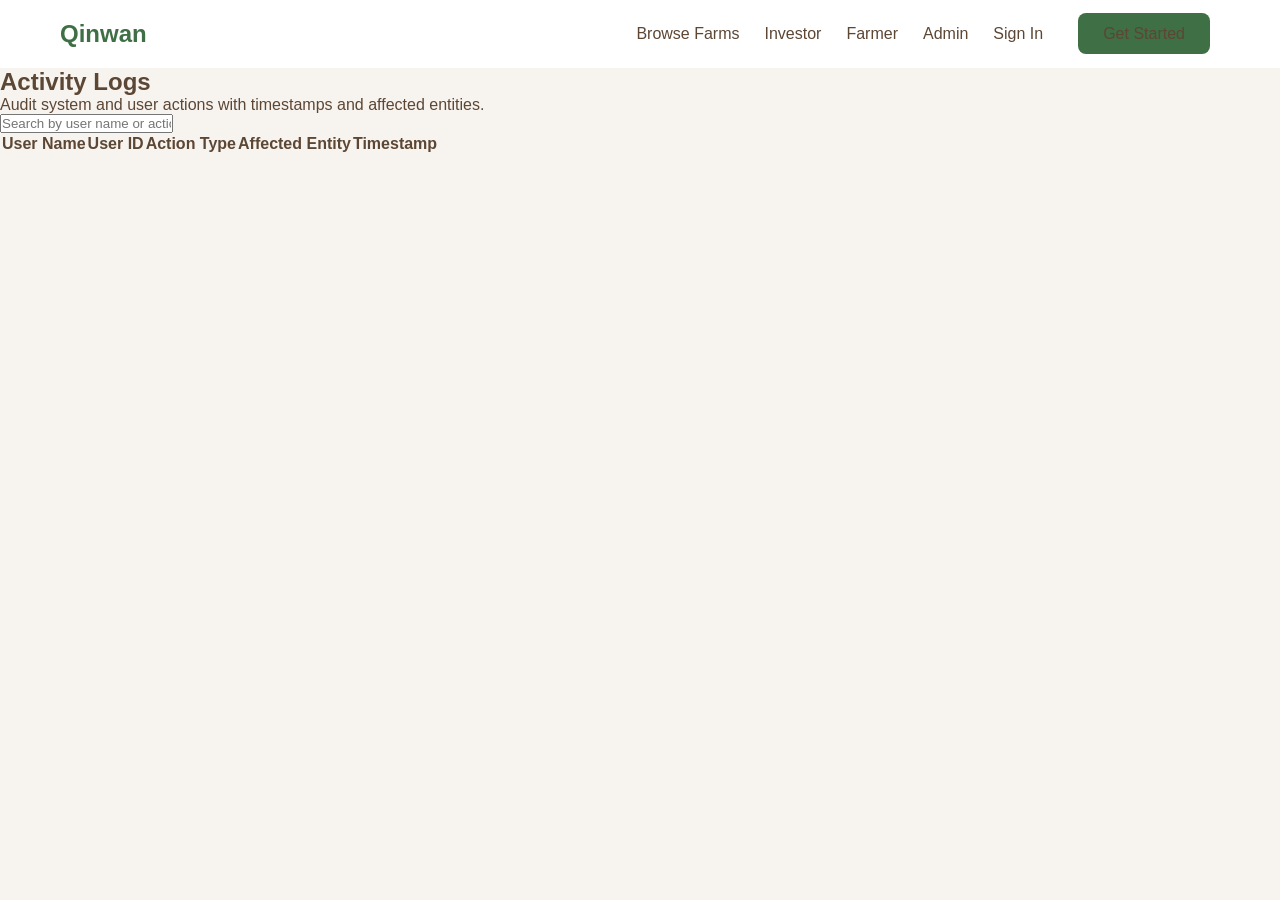
==== activity-logs.html @ 101ba148 "Add admin management pages for activity logs, complaints, content moderation, farms, transactions, a" ====
<!DOCTYPE html>
<html lang="en">
<head>
    <meta charset="UTF-8">
    <meta name="viewport" content="width=device-width, initial-scale=1.0">
    <title>Activity Logs - Qinwan</title>
    <link rel="stylesheet" href="style.css">
</head>
<body>

<header>
    <nav class="navbar">
        <h1 class="logo">Qinwan</h1>
        <ul class="nav-links">
            <li><a href="index.html">Browse Farms</a></li>
            <li><a href="investor.html">Investor</a></li>
            <li><a href="farmer.html">Farmer</a></li>
            <li><a href="admin.html" class="active-admin-link">Admin</a></li>
            <li><a href="login.html">Sign In</a></li>
            <li><a href="register.html" class="btn">Get Started</a></li>
        </ul>
    </nav>
</header>

<main class="admin-page">
    <section class="admin-heading">
        <h2>Activity Logs</h2>
        <p>Audit system and user actions with timestamps and affected entities.</p>
    </section>

    <section class="admin-toolbar">
        <input type="text" id="logSearchInput" placeholder="Search by user name or action type">
    </section>

    <section class="admin-table-wrapper">
        <table class="admin-table">
            <thead>
                <tr>
                    <th>User Name</th>
                    <th>User ID</th>
                    <th>Action Type</th>
                    <th>Affected Entity</th>
                    <th>Timestamp</th>
                </tr>
            </thead>
            <tbody id="activityLogsTableBody"></tbody>
        </table>
    </section>
</main>

<script src="script.js"></script>
</body>
</html>
---- style.css ----
.auth-container {
    min-height: 100vh;
    display: flex;
    justify-content: center;
    align-items: center;
}

.auth-box {
    width: 100%;
    max-width: 700px;
    padding: 40px;
}

.auth-box h1 {
    font-family: 'Playfair Display', Georgia, serif;
    font-size: 56px;
    text-align: center;
    color: #6E5242;
    margin-bottom: 12px;
}

.auth-box p {
    text-align: center;
    color: #8A6F5A;
    font-size: 18px;
    margin-bottom: 30px;
}

.auth-box label {
    display: block;
    margin: 18px 0 10px;
    font-weight: 600;
    color: #6E5242;
}

.auth-box input {
    width: 100%;
    padding: 18px;
    border: 1px solid #d9c8b0;
    border-radius: 10px;
    font-size: 18px;
}

.auth-btn {
    width: 100%;
    margin-top: 24px;
    padding: 18px;
    background: #4f7f49;
    color: white;
    border: none;
    border-radius: 10px;
    font-size: 18px;
}

.role-buttons {
    display: grid;
    grid-template-columns: repeat(3, 1fr);
    gap: 16px;
}

.role-btn {
    padding: 16px;
    border-radius: 10px;
    border: 1px solid #d9c8b0;
    background: white;
}

.role-btn.active {
    background: #4f7f49;
    color: white;
}

.auth-link {
    text-align: center;
    margin-top: 24px;
}

.auth-link a {
    color: #4f7f49;
    text-decoration: none;
}

@import url('https://fonts.googleapis.com/css2?family=Playfair+Display:wght@600;700&family=Poppins:wght@400;500;600&display=swap');
* {
    margin: 0;
    padding: 0;
    box-sizing: border-box;
    font-family: 'Poppins', 'Segoe UI', Tahoma, sans-serif;
}

body {
    background-color: #f7f4ef;
    color: #5c4634;
}

.navbar {
    display: flex;
    justify-content: space-between;
    align-items: center;
    padding: 20px 60px;
    background: white;
}

.logo {
    color: #3f6f45;
}

.nav-links {
    display: flex;
    list-style: none;
    gap: 25px;
}

.nav-links a {
    text-decoration: none;
    color: #5c4634;
}

.hero {
    height: 100vh;
    background: linear-gradient(rgba(60,45,30,0.35), rgba(60,45,30,0.35)), url('farm.jpg') center/cover no-repeat;
    display: flex;
    justify-content: center;
    align-items: center;
    position: relative;
}

.overlay {
    display: none;
}

.hero-content {
    position: relative;
    text-align: center;
    color: white;
    z-index: 2;
}

.hero-content h2 {
    font-family: 'Playfair Display', Georgia, serif;
    font-size: 60px;
    margin-bottom: 20px;
}

.hero-content p {
    font-size: 22px;
    margin-bottom: 30px;
}

.btn, .btn-outline {
    padding: 12px 25px;
    border-radius: 8px;
    text-decoration: none;
    margin: 10px;
}

.btn {
    background: #3f6f45;
    color: white;
}

.btn-outline {
    border: 1px solid white;
    color: white;
}

.about, .features, .steps {
    padding: 120px 80px;
    text-align: center;
}

.about h2, .features h2, .steps h2 {
    font-family: 'Playfair Display', Georgia, serif;
    font-size: 64px;
    margin-bottom: 30px;
    color: #6E5242;
}

.about p {
    max-width: 900px;
    margin: 0 auto;
    font-size: 24px;
    line-height: 1.8;
}

.cards, .step-grid {
    display: flex;
    justify-content: space-between;
    gap: 40px;
    margin-top: 50px;
}

.step-card {
    flex: 1;
    text-align: center;
}

.step-number {
    display: block;
    font-family: 'Playfair Display', Georgia, serif;
    font-size: 64px;
    color: #C8D0C1;
    margin-bottom: 18px;
}

.step-card h3 {
    font-family: 'Playfair Display', Georgia, serif;
    font-size: 24px;
    color: #6E5242;
    margin-bottom: 16px;
}

.step-card p {
    font-size: 18px;
    line-height: 1.6;
    color: #8A6F5A;
    max-width: 320px;
    margin: 0 auto;
}

.card {
    text-align: left;
}

.card h3 {
    font-family: 'Playfair Display', Georgia, serif;
    font-size: 28px;
    color: #6E5242;
    margin-bottom: 24px;
}

.card p {
    font-size: 18px;
    line-height: 1.8;
    color: #8A6F5A;
}

.card {
    padding: 40px;
    background: #fff;
    border: 1px solid #e2d9cf;
    border-radius: 16px;
    width: 360px;
    min-height: 180px;
    box-shadow: 0 4px 12px rgba(0,0,0,0.04);
    font-size: 28px;
}

footer {
    background: #eee8df;
    padding: 60px 50px 30px;
    border-top: 1px solid #ddd2c4;
}

.footer-container {
    display: grid;
    grid-template-columns: repeat(4, 1fr);
    gap: 60px;
    padding-bottom: 30px;
    border-bottom: 1px solid #ddd2c4;
}

.footer-column h4, .footer-logo {
    font-family: 'Playfair Display', Georgia, serif;
    color: #6E5242;
    margin-bottom: 18px;
}

.footer-logo {
    color: #3f6f45;
    font-size: 24px;
}

.footer-column p {
    color: #8A6F5A;
    font-size: 16px;
    line-height: 1.8;
    margin-bottom: 8px;
}

.footer-bottom {
    text-align: center;
    padding-top: 25px;
    color: #8A6F5A;
    font-size: 16px;
}
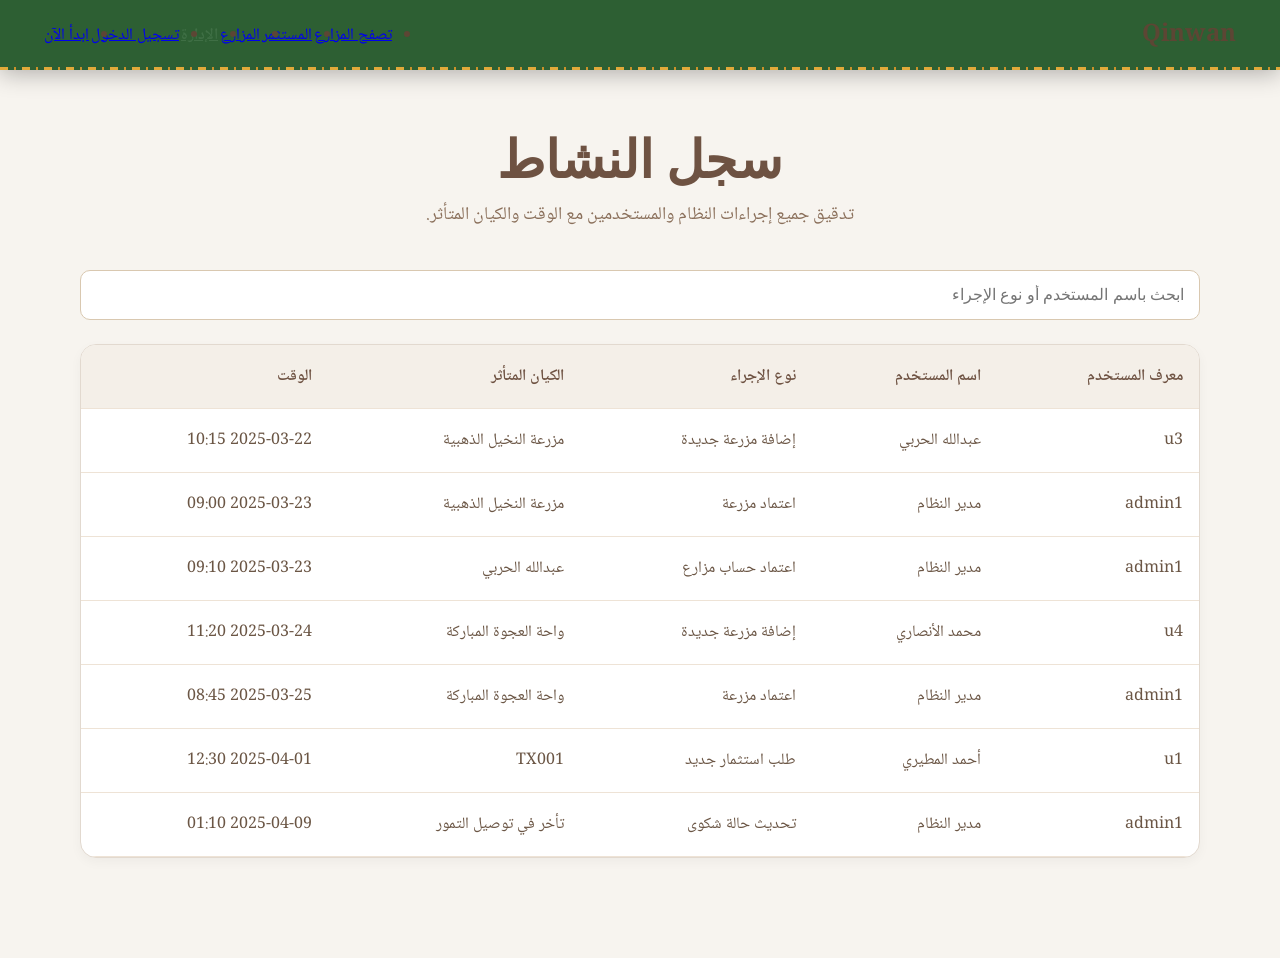
==== commit fe593773: "Add Arabic admin management features including user, farm, transaction, complaint, and log handling " ====
--- a/activity-logs.html
+++ b/activity-logs.html
@@ -1,10 +1,11 @@
 <!DOCTYPE html>
-<html lang="en">
+<html lang="ar">
 <head>
     <meta charset="UTF-8">
     <meta name="viewport" content="width=device-width, initial-scale=1.0">
-    <title>Activity Logs - Qinwan</title>
+    <title>سجل النشاط - قنوان</title>
     <link rel="stylesheet" href="style.css">
+    <link rel="stylesheet" href="style2.css">
 </head>
 <body>
 
@@ -12,35 +13,35 @@
     <nav class="navbar">
         <h1 class="logo">Qinwan</h1>
         <ul class="nav-links">
-            <li><a href="index.html">Browse Farms</a></li>
-            <li><a href="investor.html">Investor</a></li>
-            <li><a href="farmer.html">Farmer</a></li>
-            <li><a href="admin.html" class="active-admin-link">Admin</a></li>
-            <li><a href="login.html">Sign In</a></li>
-            <li><a href="register.html" class="btn">Get Started</a></li>
+            <li><a href="index.html">تصفح المزارع</a></li>
+            <li><a href="investor.html">المستثمر</a></li>
+            <li><a href="farmer.html">المزارع</a></li>
+            <li><a href="admin.html" class="active-admin-link">الإدارة</a></li>
+            <li><a href="login.html">تسجيل الدخول</a></li>
+            <li><a href="register.html" class="btn">ابدأ الآن</a></li>
         </ul>
     </nav>
 </header>
 
-<main class="admin-page">
+<main class="admin-page admin-rtl">
     <section class="admin-heading">
-        <h2>Activity Logs</h2>
-        <p>Audit system and user actions with timestamps and affected entities.</p>
+        <h2>سجل النشاط</h2>
+        <p>تدقيق جميع إجراءات النظام والمستخدمين مع الوقت والكيان المتأثر.</p>
     </section>
 
     <section class="admin-toolbar">
-        <input type="text" id="logSearchInput" placeholder="Search by user name or action type">
+        <input type="text" id="logSearchInput" placeholder="ابحث باسم المستخدم أو نوع الإجراء">
     </section>
 
     <section class="admin-table-wrapper">
         <table class="admin-table">
             <thead>
                 <tr>
-                    <th>User Name</th>
-                    <th>User ID</th>
-                    <th>Action Type</th>
-                    <th>Affected Entity</th>
-                    <th>Timestamp</th>
+                    <th>معرف المستخدم</th>
+                    <th>اسم المستخدم</th>
+                    <th>نوع الإجراء</th>
+                    <th>الكيان المتأثر</th>
+                    <th>الوقت</th>
                 </tr>
             </thead>
             <tbody id="activityLogsTableBody"></tbody>
@@ -48,6 +49,6 @@
     </section>
 </main>
 
-<script src="script.js"></script>
+<script src="script2.js"></script>
 </body>
 </html>
--- a/style.css
+++ b/style.css
@@ -1,286 +1,588 @@
+/* ====================================================
+   قِنوان — ملف الأنماط الموحد
+   يشمل: الهيدر · الصفحات · الفورم · الطلبات · التنبيه
+          صفحة تسجيل الدخول · صفحة إنشاء الحساب
+   ==================================================== */
+
+@import url('https://fonts.googleapis.com/css2?family=Noto+Naskh+Arabic:wght@400;500;600;700&family=Amiri:wght@400;700&display=swap');
+
+/* ====================================================
+   متغيرات الألوان — الهوية البصرية لقِنوان
+   ==================================================== */
+:root {
+  --green-dark:    #2d5f33;
+  --green-mid:     #3d7042;
+  --brown-dark:    #6E5242;
+  --brown-mid:     #8A6F5A;
+  --brown-light:   #5c4634;
+  --bg-main:       #f7f4ef;
+  --bg-white:      #ffffff;
+  --bg-section:    #eee8df;
+  --border:        #d9c8b0;
+  --border-light:  #e2d9cf;
+  --gold:          #C8922A;
+  --gold-mid:      #E0A93A;
+  --gold-light:    #F2D998;
+  --red:           #8B2A2A;
+  --red-light:     #F5E0E0;
+  --text-main:     #5c4634;
+  --text-muted:    #8A6F5A;
+  --text-faint:    #b0a090;
+}
+
+/* ====================================================
+   إعدادات عامة
+   ==================================================== */
+* { margin: 0; padding: 0; box-sizing: border-box; }
+
+body {
+  font-family: 'Noto Naskh Arabic', serif;
+  background: var(--bg-main);
+  color: var(--text-main);
+  min-height: 100vh;
+  direction: rtl;
+}
+
+/* ====================================================
+   نظام الصفحات — farmer.html
+   ==================================================== */
+.page { display: none; min-height: 100vh; flex-direction: column; }
+.page.active { display: flex; }
+
+/* ====================================================
+   شريط التنقل — مشترك بين جميع الصفحات
+   ==================================================== */
+nav {
+  background: var(--green-dark);
+  padding: 0 44px;
+  height: 70px;
+  display: flex;
+  align-items: center;
+  justify-content: space-between;
+  position: sticky;
+  top: 0;
+  z-index: 100;
+  box-shadow: 0 3px 24px rgba(0,0,0,0.3);
+}
+
+/* الخط الزخرفي الذهبي أسفل الهيدر */
+nav::after {
+  content: '';
+  position: absolute;
+  bottom: 0; left: 0; right: 0;
+  height: 3px;
+  background: repeating-linear-gradient(
+    90deg,
+    var(--gold-mid) 0px, var(--gold-mid) 8px,
+    transparent 8px, transparent 14px,
+    var(--gold) 14px, var(--gold) 16px,
+    transparent 16px, transparent 22px
+  );
+}
+
+/* اللوقو — صورة فقط، الاسم موجود في الصورة */
+.nav-logo { display: flex; align-items: center; gap: 10px; cursor: pointer; }
+
+.logo-img {
+  height: 52px;
+  width: auto;
+  object-fit: contain;
+  filter: drop-shadow(0 1px 6px rgba(0,0,0,0.4));
+}
+
+.logo-fallback {
+  height: 52px; width: 52px;
+  background: var(--gold);
+  border-radius: 50%;
+  display: flex; align-items: center; justify-content: center;
+  font-family: 'Amiri', serif;
+  font-size: 22px;
+  color: var(--green-dark);
+  font-weight: 700;
+}
+
+/* الاسم مخفي — الاسم موجود داخل صورة اللوقو */
+.logo-name { display: none; }
+.logo-sub  { color: var(--gold-light); font-size: 10px; display: block; opacity: 0.75; }
+
+/* روابط الهيدر */
+.nav-links { display: flex; align-items: center; gap: 2px; }
+
+.nav-link {
+  color: rgba(255,255,255,0.65);
+  font-size: 14px;
+  font-weight: 500;
+  padding: 8px 16px;
+  border-radius: 7px;
+  cursor: pointer;
+  border: none;
+  background: transparent;
+  font-family: 'Noto Naskh Arabic', serif;
+  transition: all 0.2s;
+}
+
+.nav-link:hover { background: rgba(255,255,255,0.09); color: #fff; }
+
+.nav-link.active {
+  background: rgba(200,146,42,0.22);
+  color: var(--gold-light);
+  font-weight: 700;
+  border: 1px solid rgba(200,146,42,0.35);
+}
+
+.nav-back {
+  color: rgba(255,255,255,0.55);
+  font-size: 13px;
+  cursor: pointer;
+  background: none;
+  border: 1px solid rgba(255,255,255,0.18);
+  border-radius: 6px;
+  padding: 6px 14px;
+  font-family: 'Noto Naskh Arabic', serif;
+  transition: all 0.2s;
+}
+
+.nav-back:hover { color: var(--gold-light); border-color: rgba(200,146,42,0.45); }
+
+/* ====================================================
+   محتوى الصفحة — farmer.html
+   ==================================================== */
+.page-content {
+  flex: 1;
+  padding: 48px 56px;
+  max-width: 1200px;
+  margin: 0 auto;
+  width: 100%;
+}
+
+/* ====================================================
+   عنوان الصفحة مع الزخرفة — farmer.html
+   ==================================================== */
+.page-title-wrap { margin-bottom: 40px; display: flex; flex-direction: column; align-items: flex-end; }
+.page-title { font-family: 'Amiri', serif; font-size: 31px; font-weight: 700; color: var(--brown-dark); }
+.title-ornament { display: flex; align-items: center; gap: 4px; margin-top: 10px; }
+.orn-line { height: 1.5px; background: linear-gradient(90deg, #8A6F5A, #d9c8b0); border-radius: 2px; }
+.orn-diamond { width: 8px; height: 8px; background: var(--gold); transform: rotate(45deg); border-radius: 1px; flex-shrink: 0; }
+.orn-dot { width: 4px; height: 4px; background: var(--green-mid); border-radius: 50%; flex-shrink: 0; }
+
+/* ====================================================
+   بطاقات الإحصائيات — farmer.html (لوحة التحكم)
+   ==================================================== */
+.stats-grid { display: grid; grid-template-columns: repeat(5, 1fr); gap: 16px; margin-bottom: 44px; }
+
+.stat-card {
+  background: var(--bg-white);
+  border-radius: 8px;
+  padding: 24px 20px 20px;
+  border: 1px solid var(--border-light);
+  text-align: right;
+  position: relative;
+  overflow: hidden;
+  transition: transform 0.22s, box-shadow 0.22s;
+  animation: fadeUp 0.4s ease both;
+  box-shadow: 0 2px 8px rgba(0,0,0,0.05);
+}
+
+.stat-card:hover { transform: translateY(-4px); box-shadow: 0 12px 32px rgba(45,95,51,0.14); }
+
+.stat-card::before {
+  content: '';
+  position: absolute;
+  top: 0; left: 0; right: 0;
+  height: 4px;
+  background: repeating-linear-gradient(
+    90deg,
+    var(--gold) 0px, var(--gold) 8px,
+    var(--green-mid) 8px, var(--green-mid) 16px
+  );
+}
+
+.stat-label { font-size: 12px; color: var(--text-muted); margin-bottom: 10px; font-weight: 500; }
+.stat-value { font-family: 'Amiri', serif; font-size: 22px; font-weight: 700; color: var(--brown-dark); }
+
+/* ====================================================
+   عنوان القسم — farmer.html
+   ==================================================== */
+.section-title {
+  font-family: 'Amiri', serif;
+  font-size: 19px;
+  font-weight: 700;
+  color: var(--text-main);
+  text-align: right;
+  margin-bottom: 16px;
+  padding-right: 12px;
+  border-right: 3px solid var(--gold);
+}
+
+/* ====================================================
+   بطاقة المزرعة — farmer.html (لوحة التحكم)
+   ==================================================== */
+.farm-card {
+  background: var(--bg-white);
+  border-radius: 8px;
+  border: 1px solid var(--border-light);
+  padding: 24px 32px;
+  display: flex;
+  align-items: center;
+  justify-content: space-between;
+  transition: box-shadow 0.22s;
+  animation: fadeUp 0.5s ease both;
+  position: relative;
+  overflow: hidden;
+  box-shadow: 0 2px 10px rgba(0,0,0,0.05);
+}
+
+.farm-card::before {
+  content: '';
+  position: absolute;
+  right: 0; top: 0; bottom: 0;
+  width: 5px;
+  background: linear-gradient(180deg,
+    var(--gold) 0%, var(--gold) 33%,
+    var(--green-mid) 33%, var(--green-mid) 66%,
+    #B85A2A 66%, #B85A2A 100%
+  );
+}
+
+.farm-card:hover { box-shadow: 0 8px 28px rgba(45,95,51,0.13); }
+
+.farm-info { text-align: right; }
+.farm-name { font-family: 'Amiri', serif; font-size: 18px; font-weight: 700; color: var(--text-main); margin-bottom: 5px; }
+.farm-meta { font-size: 13px; color: var(--text-muted); display: flex; align-items: center; gap: 6px; justify-content: flex-end; }
+.farm-meta::before { content: '◆'; font-size: 5px; color: var(--gold); }
+.farm-stats { display: flex; gap: 40px; }
+.farm-stat { text-align: center; }
+.farm-stat-label { font-size: 11px; color: var(--text-faint); margin-bottom: 4px; }
+.farm-stat-value { font-family: 'Amiri', serif; font-size: 15px; font-weight: 700; color: var(--green-dark); }
+
+.palm-icon {
+  width: 52px; height: 52px;
+  background: linear-gradient(135deg, #eaf2eb, #fdf5e0);
+  border-radius: 8px;
+  display: flex; align-items: center; justify-content: center;
+  margin-right: 20px;
+  border: 1px solid var(--border-light);
+}
+
+/* ====================================================
+   بطاقة النموذج — farmer.html (نشر تحديث / إضافة مزرعة)
+   ==================================================== */
+.form-card {
+  background: var(--bg-white);
+  border-radius: 8px;
+  border: 1px solid var(--border-light);
+  padding: 40px 46px;
+  max-width: 620px;
+  margin: 0 auto;
+  animation: fadeUp 0.4s ease both;
+  position: relative;
+  overflow: hidden;
+  box-shadow: 0 4px 20px rgba(0,0,0,0.07);
+}
+
+.form-card::before {
+  content: '';
+  position: absolute;
+  top: 0; left: 0; right: 0;
+  height: 5px;
+  background: repeating-linear-gradient(
+    90deg,
+    var(--green-dark) 0px, var(--green-dark) 6px,
+    var(--gold) 6px, var(--gold) 12px,
+    #B85A2A 12px, #B85A2A 16px,
+    var(--gold) 16px, var(--gold) 20px
+  );
+}
+
+.form-group { margin-bottom: 24px; }
+.form-label { display: block; font-size: 13px; font-weight: 600; color: var(--brown-dark); margin-bottom: 9px; text-align: right; }
+
+.form-select,
+.form-input,
+.form-textarea {
+  width: 100%;
+  background: var(--bg-main);
+  border: 1.5px solid var(--border);
+  border-radius: 8px;
+  padding: 13px 16px;
+  font-family: 'Noto Naskh Arabic', serif;
+  font-size: 14px;
+  color: var(--text-main);
+  text-align: right;
+  direction: rtl;
+  outline: none;
+  transition: border-color 0.2s, box-shadow 0.2s;
+}
+
+.form-select:focus,
+.form-input:focus,
+.form-textarea:focus {
+  border-color: var(--green-mid);
+  box-shadow: 0 0 0 3px rgba(61,112,66,0.13);
+  background: var(--bg-white);
+}
+
+.form-textarea { resize: vertical; min-height: 136px; }
+
+.upload-zone {
+  border: 2px dashed var(--border);
+  border-radius: 8px;
+  padding: 38px 24px;
+  text-align: center;
+  cursor: pointer;
+  background: var(--bg-main);
+  transition: border-color 0.2s, background 0.2s;
+}
+
+.upload-zone:hover { border-color: var(--green-mid); background: #edf3ee; }
+.upload-text { font-size: 13px; color: var(--text-muted); margin-top: 9px; }
+.upload-hint { font-size: 11px; color: var(--text-faint); margin-top: 4px; }
+
+/* ====================================================
+   الأزرار — مشتركة بين جميع الصفحات
+   ==================================================== */
+.btn-primary {
+  width: 100%;
+  background: var(--green-mid);
+  color: #fff;
+  border: none;
+  border-radius: 8px;
+  padding: 16px;
+  font-family: 'Noto Naskh Arabic', serif;
+  font-size: 15px;
+  font-weight: 700;
+  cursor: pointer;
+  display: flex;
+  align-items: center;
+  justify-content: center;
+  gap: 10px;
+  transition: all 0.2s;
+  margin-top: 6px;
+  box-shadow: 0 4px 16px rgba(45,95,51,0.28);
+}
+
+.btn-primary:hover { background: var(--green-dark); transform: translateY(-2px); box-shadow: 0 8px 24px rgba(45,95,51,0.32); }
+.btn-primary:active { transform: translateY(0); }
+.form-row { display: grid; grid-template-columns: 1fr 1fr; gap: 16px; }
+
+/* ====================================================
+   شريط الفلترة — farmer.html (طلبات الاستثمار)
+   ==================================================== */
+.filter-bar { display: flex; justify-content: flex-end; gap: 8px; margin-bottom: 28px; }
+
+.filter-btn {
+  padding: 8px 22px;
+  border-radius: 8px;
+  font-family: 'Noto Naskh Arabic', serif;
+  font-size: 13px;
+  font-weight: 600;
+  cursor: pointer;
+  border: 1.5px solid var(--border);
+  background: var(--bg-white);
+  color: var(--text-main);
+  transition: all 0.2s;
+}
+
+.filter-btn:hover { border-color: var(--green-mid); color: var(--green-dark); background: #edf3ee; }
+.filter-btn.active { background: var(--green-mid); color: #fff; border-color: var(--green-mid); box-shadow: 0 3px 10px rgba(45,95,51,0.22); }
+
+/* ====================================================
+   بطاقات الطلبات — farmer.html (طلبات الاستثمار)
+   ==================================================== */
+.request-card {
+  background: var(--bg-white);
+  border-radius: 8px;
+  border: 1px solid var(--border-light);
+  padding: 22px 28px;
+  margin-bottom: 14px;
+  animation: fadeUp 0.3s ease both;
+  transition: box-shadow 0.2s;
+  position: relative;
+  overflow: hidden;
+  box-shadow: 0 2px 8px rgba(0,0,0,0.04);
+}
+
+.request-card:hover { box-shadow: 0 6px 22px rgba(45,95,51,0.11); }
+
+.status-accepted::before { content: ''; position: absolute; right: 0; top: 0; bottom: 0; width: 5px; background: linear-gradient(180deg, var(--green-dark), var(--green-mid)); }
+.status-pending::before  { content: ''; position: absolute; right: 0; top: 0; bottom: 0; width: 5px; background: linear-gradient(180deg, var(--gold-mid), var(--gold)); }
+.status-rejected::before { content: ''; position: absolute; right: 0; top: 0; bottom: 0; width: 5px; background: linear-gradient(180deg, #B85A2A, var(--red)); }
+
+.request-header { display: flex; justify-content: space-between; align-items: center; margin-bottom: 12px; }
+.request-name { font-family: 'Amiri', serif; font-size: 16px; font-weight: 700; color: var(--text-main); }
+.status-badge { font-size: 11.5px; font-weight: 700; padding: 4px 16px; border-radius: 6px; }
+.status-pending  .status-badge { background: #FBF4E0; color: #6B4800; border: 1px solid rgba(200,146,42,0.3); }
+.status-accepted .status-badge { background: #edf3ee; color: var(--green-dark); border: 1px solid rgba(45,95,51,0.3); }
+.status-rejected .status-badge { background: var(--red-light); color: var(--red); border: 1px solid rgba(139,42,42,0.2); }
+.request-details { display: flex; gap: 22px; font-size: 13px; color: var(--text-muted); margin-bottom: 16px; flex-wrap: wrap; }
+.request-detail { display: flex; align-items: center; gap: 7px; }
+.request-detail::before { content: '◆'; font-size: 6px; color: var(--gold); flex-shrink: 0; }
+.request-actions { display: flex; gap: 10px; }
+
+.btn-accept { background: var(--green-mid); color: #fff; border: none; border-radius: 8px; padding: 9px 24px; font-family: 'Noto Naskh Arabic', serif; font-size: 13px; font-weight: 700; cursor: pointer; transition: all 0.2s; box-shadow: 0 3px 10px rgba(45,95,51,0.22); }
+.btn-accept:hover { background: var(--green-dark); transform: translateY(-1px); }
+.btn-reject { background: transparent; color: var(--red); border: 1.5px solid rgba(139,42,42,0.35); border-radius: 8px; padding: 9px 24px; font-family: 'Noto Naskh Arabic', serif; font-size: 13px; font-weight: 700; cursor: pointer; transition: all 0.2s; }
+.btn-reject:hover { background: var(--red-light); border-color: var(--red); }
+
+/* ====================================================
+   Toast — مشترك بين جميع الصفحات
+   ==================================================== */
+.toast {
+  position: fixed;
+  bottom: 36px; left: 50%;
+  transform: translateX(-50%) translateY(90px);
+  background: var(--green-dark);
+  color: var(--gold-light);
+  padding: 14px 32px;
+  border-radius: 8px;
+  font-size: 14px; font-weight: 700;
+  font-family: 'Amiri', serif;
+  box-shadow: 0 10px 32px rgba(0,0,0,0.25);
+  transition: transform 0.3s cubic-bezier(0.34,1.56,0.64,1);
+  z-index: 999;
+  white-space: nowrap;
+  border-right: 5px solid var(--gold);
+}
+
+.toast.show { transform: translateX(-50%) translateY(0); }
+
+#file-preview { display: flex; gap: 9px; flex-wrap: wrap; margin-top: 12px; }
+
+/* ====================================================
+   الأنيميشن — مشترك بين جميع الصفحات
+   ==================================================== */
+@keyframes fadeUp {
+  from { opacity: 0; transform: translateY(18px); }
+  to   { opacity: 1; transform: translateY(0); }
+}
+
+.stat-card:nth-child(1)    { animation-delay: 0.04s; }
+.stat-card:nth-child(2)    { animation-delay: 0.09s; }
+.stat-card:nth-child(3)    { animation-delay: 0.14s; }
+.stat-card:nth-child(4)    { animation-delay: 0.19s; }
+.stat-card:nth-child(5)    { animation-delay: 0.24s; }
+.request-card:nth-child(1) { animation-delay: 0.04s; }
+.request-card:nth-child(2) { animation-delay: 0.09s; }
+.request-card:nth-child(3) { animation-delay: 0.14s; }
+.request-card:nth-child(4) { animation-delay: 0.19s; }
+.request-card:nth-child(5) { animation-delay: 0.24s; }
+
+/* ====================================================
+   صفحة تسجيل الدخول — login.html
+   ==================================================== */
 .auth-container {
-    min-height: 100vh;
-    display: flex;
-    justify-content: center;
-    align-items: center;
+  min-height: 100vh;
+  display: flex; align-items: center; justify-content: center;
+  padding: 40px 20px;
+  background:
+    repeating-linear-gradient(45deg, transparent, transparent 40px, rgba(200,146,42,0.03) 40px, rgba(200,146,42,0.03) 41px),
+    var(--bg-main);
 }
 
 .auth-box {
-    width: 100%;
-    max-width: 700px;
-    padding: 40px;
-}
-
-.auth-box h1 {
-    font-family: 'Playfair Display', Georgia, serif;
-    font-size: 56px;
-    text-align: center;
-    color: #6E5242;
-    margin-bottom: 12px;
-}
-
-.auth-box p {
-    text-align: center;
-    color: #8A6F5A;
-    font-size: 18px;
-    margin-bottom: 30px;
-}
-
-.auth-box label {
-    display: block;
-    margin: 18px 0 10px;
-    font-weight: 600;
-    color: #6E5242;
-}
-
-.auth-box input {
-    width: 100%;
-    padding: 18px;
-    border: 1px solid #d9c8b0;
-    border-radius: 10px;
-    font-size: 18px;
-}
+  background: var(--bg-white);
+  border-radius: 12px;
+  border: 1px solid var(--border-light);
+  padding: 48px 44px;
+  width: 100%; max-width: 440px;
+  box-shadow: 0 8px 36px rgba(0,0,0,0.08);
+  position: relative; overflow: hidden;
+}
+
+.auth-box::before {
+  content: '';
+  position: absolute;
+  top: 0; left: 0; right: 0; height: 5px;
+  background: repeating-linear-gradient(
+    90deg,
+    var(--green-dark) 0px, var(--green-dark) 6px,
+    var(--gold) 6px, var(--gold) 12px,
+    #B85A2A 12px, #B85A2A 16px,
+    var(--gold) 16px, var(--gold) 20px
+  );
+}
+
+.auth-logo { display: flex; align-items: center; justify-content: center; margin-bottom: 28px; }
+
+.auth-logo-img { height: 80px; width: auto; object-fit: contain; }
+
+.auth-logo-fallback {
+  width: 60px; height: 60px;
+  background: var(--gold); border-radius: 50%;
+  display: flex; align-items: center; justify-content: center;
+  font-family: 'Amiri', serif; font-size: 24px;
+  color: var(--green-dark); font-weight: 700;
+}
+
+.auth-box h1 { font-family: 'Amiri', serif; font-size: 24px; font-weight: 700; color: var(--brown-dark); text-align: center; margin-bottom: 8px; }
+.auth-box p  { font-size: 13px; color: var(--text-muted); text-align: center; margin-bottom: 28px; }
+
+.auth-ornament { display: flex; align-items: center; justify-content: center; gap: 4px; margin-bottom: 28px; }
+.auth-ornament .line    { height: 1.5px; width: 40px; background: linear-gradient(90deg, transparent, var(--border)); }
+.auth-ornament .diamond { width: 7px; height: 7px; background: var(--gold); transform: rotate(45deg); border-radius: 1px; }
+
+#loginForm label { display: block; font-size: 13px; font-weight: 600; color: var(--brown-dark); margin-bottom: 8px; text-align: right; }
+
+#loginForm input {
+  width: 100%; background: var(--bg-main); border: 1.5px solid var(--border);
+  border-radius: 8px; padding: 13px 16px;
+  font-family: 'Noto Naskh Arabic', serif; font-size: 14px;
+  color: var(--text-main); text-align: right; direction: rtl;
+  outline: none; margin-bottom: 20px;
+  transition: border-color 0.2s, box-shadow 0.2s;
+}
+
+#loginForm input:focus { border-color: var(--green-mid); box-shadow: 0 0 0 3px rgba(61,112,66,0.13); background: var(--bg-white); }
 
 .auth-btn {
-    width: 100%;
-    margin-top: 24px;
-    padding: 18px;
-    background: #4f7f49;
-    color: white;
-    border: none;
-    border-radius: 10px;
-    font-size: 18px;
-}
-
-.role-buttons {
-    display: grid;
-    grid-template-columns: repeat(3, 1fr);
-    gap: 16px;
-}
+  width: 100%; background: var(--green-mid); color: #fff; border: none;
+  border-radius: 8px; padding: 15px;
+  font-family: 'Noto Naskh Arabic', serif; font-size: 15px; font-weight: 700;
+  cursor: pointer; margin-top: 4px; transition: all 0.2s;
+  box-shadow: 0 4px 16px rgba(45,95,51,0.28);
+}
+
+.auth-btn:hover { background: var(--green-dark); transform: translateY(-2px); box-shadow: 0 8px 24px rgba(45,95,51,0.32); }
+.auth-btn:active { transform: translateY(0); }
+
+.auth-link { text-align: center; margin-top: 24px; font-size: 13px; color: var(--text-muted); }
+.auth-link a { color: var(--green-mid); font-weight: 700; text-decoration: none; transition: color 0.2s; }
+.auth-link a:hover { color: var(--green-dark); }
+
+/* ====================================================
+   صفحة إنشاء الحساب — register.html
+   ==================================================== */
+#registerForm label { display: block; font-size: 13px; font-weight: 600; color: var(--brown-dark); margin-bottom: 8px; text-align: right; }
+
+#registerForm input {
+  width: 100%; background: var(--bg-main); border: 1.5px solid var(--border);
+  border-radius: 8px; padding: 13px 16px;
+  font-family: 'Noto Naskh Arabic', serif; font-size: 14px;
+  color: var(--text-main); text-align: right; direction: rtl;
+  outline: none; margin-bottom: 20px;
+  transition: border-color 0.2s, box-shadow 0.2s;
+}
+
+#registerForm input:focus { border-color: var(--green-mid); box-shadow: 0 0 0 3px rgba(61,112,66,0.13); background: var(--bg-white); }
+
+.role-label { font-size: 13px; font-weight: 600; color: var(--brown-dark); margin-bottom: 10px; text-align: right; }
+
+.role-buttons { display: flex; gap: 10px; margin-bottom: 24px; justify-content: center; }
 
 .role-btn {
-    padding: 16px;
-    border-radius: 10px;
-    border: 1px solid #d9c8b0;
-    background: white;
-}
-
-.role-btn.active {
-    background: #4f7f49;
-    color: white;
-}
-
-.auth-link {
-    text-align: center;
-    margin-top: 24px;
-}
-
-.auth-link a {
-    color: #4f7f49;
-    text-decoration: none;
-}
-
-@import url('https://fonts.googleapis.com/css2?family=Playfair+Display:wght@600;700&family=Poppins:wght@400;500;600&display=swap');
-* {
-    margin: 0;
-    padding: 0;
-    box-sizing: border-box;
-    font-family: 'Poppins', 'Segoe UI', Tahoma, sans-serif;
-}
-
-body {
-    background-color: #f7f4ef;
-    color: #5c4634;
-}
-
-.navbar {
-    display: flex;
-    justify-content: space-between;
-    align-items: center;
-    padding: 20px 60px;
-    background: white;
-}
-
-.logo {
-    color: #3f6f45;
-}
-
-.nav-links {
-    display: flex;
-    list-style: none;
-    gap: 25px;
-}
-
-.nav-links a {
-    text-decoration: none;
-    color: #5c4634;
-}
-
-.hero {
-    height: 100vh;
-    background: linear-gradient(rgba(60,45,30,0.35), rgba(60,45,30,0.35)), url('farm.jpg') center/cover no-repeat;
-    display: flex;
-    justify-content: center;
-    align-items: center;
-    position: relative;
-}
-
-.overlay {
-    display: none;
-}
-
-.hero-content {
-    position: relative;
-    text-align: center;
-    color: white;
-    z-index: 2;
-}
-
-.hero-content h2 {
-    font-family: 'Playfair Display', Georgia, serif;
-    font-size: 60px;
-    margin-bottom: 20px;
-}
-
-.hero-content p {
-    font-size: 22px;
-    margin-bottom: 30px;
-}
-
-.btn, .btn-outline {
-    padding: 12px 25px;
-    border-radius: 8px;
-    text-decoration: none;
-    margin: 10px;
-}
-
-.btn {
-    background: #3f6f45;
-    color: white;
-}
-
-.btn-outline {
-    border: 1px solid white;
-    color: white;
-}
-
-.about, .features, .steps {
-    padding: 120px 80px;
-    text-align: center;
-}
-
-.about h2, .features h2, .steps h2 {
-    font-family: 'Playfair Display', Georgia, serif;
-    font-size: 64px;
-    margin-bottom: 30px;
-    color: #6E5242;
-}
-
-.about p {
-    max-width: 900px;
-    margin: 0 auto;
-    font-size: 24px;
-    line-height: 1.8;
-}
-
-.cards, .step-grid {
-    display: flex;
-    justify-content: space-between;
-    gap: 40px;
-    margin-top: 50px;
-}
-
-.step-card {
-    flex: 1;
-    text-align: center;
-}
-
-.step-number {
-    display: block;
-    font-family: 'Playfair Display', Georgia, serif;
-    font-size: 64px;
-    color: #C8D0C1;
-    margin-bottom: 18px;
-}
-
-.step-card h3 {
-    font-family: 'Playfair Display', Georgia, serif;
-    font-size: 24px;
-    color: #6E5242;
-    margin-bottom: 16px;
-}
-
-.step-card p {
-    font-size: 18px;
-    line-height: 1.6;
-    color: #8A6F5A;
-    max-width: 320px;
-    margin: 0 auto;
-}
-
-.card {
-    text-align: left;
-}
-
-.card h3 {
-    font-family: 'Playfair Display', Georgia, serif;
-    font-size: 28px;
-    color: #6E5242;
-    margin-bottom: 24px;
-}
-
-.card p {
-    font-size: 18px;
-    line-height: 1.8;
-    color: #8A6F5A;
-}
-
-.card {
-    padding: 40px;
-    background: #fff;
-    border: 1px solid #e2d9cf;
-    border-radius: 16px;
-    width: 360px;
-    min-height: 180px;
-    box-shadow: 0 4px 12px rgba(0,0,0,0.04);
-    font-size: 28px;
-}
-
-footer {
-    background: #eee8df;
-    padding: 60px 50px 30px;
-    border-top: 1px solid #ddd2c4;
-}
-
-.footer-container {
-    display: grid;
-    grid-template-columns: repeat(4, 1fr);
-    gap: 60px;
-    padding-bottom: 30px;
-    border-bottom: 1px solid #ddd2c4;
-}
-
-.footer-column h4, .footer-logo {
-    font-family: 'Playfair Display', Georgia, serif;
-    color: #6E5242;
-    margin-bottom: 18px;
-}
-
-.footer-logo {
-    color: #3f6f45;
-    font-size: 24px;
-}
-
-.footer-column p {
-    color: #8A6F5A;
-    font-size: 16px;
-    line-height: 1.8;
-    margin-bottom: 8px;
-}
-
-.footer-bottom {
-    text-align: center;
-    padding-top: 25px;
-    color: #8A6F5A;
-    font-size: 16px;
-}+  flex: 1;
+  padding: 11px 0;
+  border-radius: 8px;
+  font-family: 'Noto Naskh Arabic', serif;
+  font-size: 14px; font-weight: 600;
+  cursor: pointer;
+  border: 1.5px solid var(--border);
+  background: var(--bg-main);
+  color: var(--text-main);
+  text-align: center;
+  transition: all 0.2s;
+}
+
+.role-btn:hover { border-color: var(--green-mid); color: var(--green-dark); background: #edf3ee; }
+
+.role-btn.active { background: var(--green-mid); color: #fff; border-color: var(--green-mid); box-shadow: 0 3px 10px rgba(45,95,51,0.22); }
--- a/style2.css
+++ b/style2.css
@@ -0,0 +1,344 @@
+/* =========================
+   ADMIN PAGES ARABIC
+========================= */
+
+.admin-rtl {
+    direction: rtl;
+    text-align: right;
+}
+
+.active-admin-link {
+    color: #3f6f45 !important;
+    font-weight: 600;
+}
+
+.admin-page {
+    padding: 60px 80px 100px;
+}
+
+.admin-heading {
+    text-align: center;
+    margin-bottom: 40px;
+}
+
+.admin-heading h2 {
+    font-family: 'Playfair Display', Georgia, serif;
+    font-size: 52px;
+    color: #6E5242;
+    margin-bottom: 10px;
+}
+
+.admin-heading p {
+    font-size: 18px;
+    color: #8A6F5A;
+}
+
+.admin-stats-grid {
+    display: grid;
+    grid-template-columns: repeat(5, 1fr);
+    gap: 24px;
+    margin-bottom: 40px;
+}
+
+.admin-stat-card {
+    background: white;
+    border: 1px solid #e2d9cf;
+    border-radius: 18px;
+    padding: 28px 20px;
+    text-align: center;
+    box-shadow: 0 4px 12px rgba(0,0,0,0.04);
+}
+
+.admin-stat-card h3 {
+    color: #6E5242;
+    font-size: 21px;
+    margin-bottom: 14px;
+}
+
+.admin-stat-card p {
+    font-size: 30px;
+    font-weight: 700;
+    color: #3f6f45;
+}
+
+.admin-chart-card {
+    background: white;
+    border: 1px solid #e2d9cf;
+    border-radius: 18px;
+    padding: 28px;
+    margin-bottom: 40px;
+    box-shadow: 0 4px 12px rgba(0,0,0,0.04);
+}
+
+.admin-chart-header {
+    display: flex;
+    justify-content: space-between;
+    align-items: center;
+    gap: 20px;
+    margin-bottom: 25px;
+    flex-wrap: wrap;
+}
+
+.admin-chart-header h3 {
+    color: #6E5242;
+    font-size: 28px;
+}
+
+.monthly-bars {
+    display: flex;
+    align-items: flex-end;
+    justify-content: space-between;
+    gap: 18px;
+    min-height: 250px;
+}
+
+.bar-item {
+    flex: 1;
+    text-align: center;
+}
+
+.bar {
+    width: 100%;
+    border-radius: 12px 12px 0 0;
+    background: linear-gradient(to top, #3f6f45, #8FAE9E);
+    margin-bottom: 10px;
+}
+
+.bar-value {
+    font-weight: 700;
+    color: #6E5242;
+    margin-bottom: 8px;
+}
+
+.bar-label {
+    color: #8A6F5A;
+}
+
+.admin-panel-grid {
+    display: grid;
+    grid-template-columns: repeat(3, 1fr);
+    gap: 28px;
+}
+
+.admin-panel-card {
+    background: white;
+    border: 1px solid #e2d9cf;
+    border-radius: 18px;
+    padding: 30px;
+    text-decoration: none;
+    box-shadow: 0 4px 12px rgba(0,0,0,0.04);
+    transition: 0.2s ease;
+}
+
+.admin-panel-card:hover {
+    transform: translateY(-4px);
+}
+
+.admin-panel-card h3 {
+    color: #6E5242;
+    font-size: 28px;
+    margin-bottom: 12px;
+}
+
+.admin-panel-card p {
+    color: #8A6F5A;
+    font-size: 17px;
+    line-height: 1.8;
+}
+
+.admin-toolbar {
+    display: flex;
+    gap: 14px;
+    margin-bottom: 24px;
+    flex-wrap: wrap;
+}
+
+.admin-toolbar input,
+.admin-toolbar select {
+    flex: 1;
+    min-width: 220px;
+    padding: 15px;
+    border: 1px solid #d9c8b0;
+    border-radius: 10px;
+    font-size: 16px;
+    background: white;
+    color: #6E5242;
+}
+
+.admin-table-wrapper {
+    background: white;
+    border: 1px solid #e2d9cf;
+    border-radius: 16px;
+    overflow-x: auto;
+    box-shadow: 0 4px 12px rgba(0,0,0,0.04);
+}
+
+.admin-table {
+    width: 100%;
+    border-collapse: collapse;
+}
+
+.admin-table th,
+.admin-table td {
+    padding: 18px 16px;
+    text-align: right;
+    border-bottom: 1px solid #eee3d6;
+    font-size: 16px;
+    vertical-align: top;
+}
+
+.admin-table th {
+    background: #f4efe8;
+    color: #6E5242;
+    font-weight: 600;
+}
+
+.admin-table td {
+    color: #6b5645;
+}
+
+.admin-cards-list {
+    display: flex;
+    flex-direction: column;
+    gap: 22px;
+}
+
+.admin-record-card {
+    background: white;
+    border: 1px solid #e2d9cf;
+    border-radius: 18px;
+    padding: 28px;
+    box-shadow: 0 4px 12px rgba(0,0,0,0.04);
+}
+
+.admin-record-card h3 {
+    color: #6E5242;
+    font-size: 32px;
+    margin-bottom: 10px;
+}
+
+.admin-record-card p {
+    color: #8A6F5A;
+    font-size: 17px;
+    line-height: 1.8;
+    margin-bottom: 6px;
+}
+
+.admin-card-actions {
+    display: flex;
+    gap: 12px;
+    flex-wrap: wrap;
+    margin-top: 18px;
+}
+
+.admin-action-btn {
+    padding: 12px 18px;
+    border-radius: 10px;
+    border: none;
+    cursor: pointer;
+    font-size: 15px;
+    font-weight: 600;
+}
+
+.btn-primary,
+.btn-approve {
+    background: #3f6f45;
+    color: white;
+}
+
+.btn-secondary {
+    background: #eee8df;
+    color: #6E5242;
+}
+
+.btn-danger,
+.btn-reject {
+    background: #b45f53;
+    color: white;
+}
+
+.status-badge {
+    display: inline-block;
+    padding: 8px 14px;
+    border-radius: 999px;
+    font-size: 14px;
+    font-weight: 600;
+}
+
+.status-active,
+.status-approved,
+.status-accepted,
+.status-completed,
+.status-resolved {
+    background: #e2f1e1;
+    color: #3f6f45;
+}
+
+.status-pending,
+.status-pending-verification,
+.status-under-investigation {
+    background: #f8efd9;
+    color: #a0781d;
+}
+
+.status-rejected,
+.status-suspended,
+.status-deactivated,
+.status-dismissed {
+    background: #f9e2de;
+    color: #b45f53;
+}
+
+.verified-badge {
+    color: #3f6f45;
+    font-weight: 700;
+}
+
+.not-verified-badge {
+    color: #a0781d;
+    font-weight: 700;
+}
+
+.flag-badge {
+    color: #b45f53;
+    font-weight: 700;
+}
+
+.normal-badge {
+    color: #3f6f45;
+    font-weight: 700;
+}
+
+@media (max-width: 1200px) {
+    .admin-stats-grid {
+        grid-template-columns: repeat(2, 1fr);
+    }
+
+    .admin-panel-grid {
+        grid-template-columns: repeat(2, 1fr);
+    }
+}
+
+@media (max-width: 768px) {
+    .admin-page {
+        padding: 40px 20px 70px;
+    }
+
+    .admin-stats-grid,
+    .admin-panel-grid {
+        grid-template-columns: 1fr;
+    }
+
+    .admin-heading h2 {
+        font-size: 38px;
+    }
+
+    .monthly-bars {
+        min-height: 180px;
+    }
+
+    .admin-chart-header {
+        flex-direction: column;
+        align-items: stretch;
+    }
+}
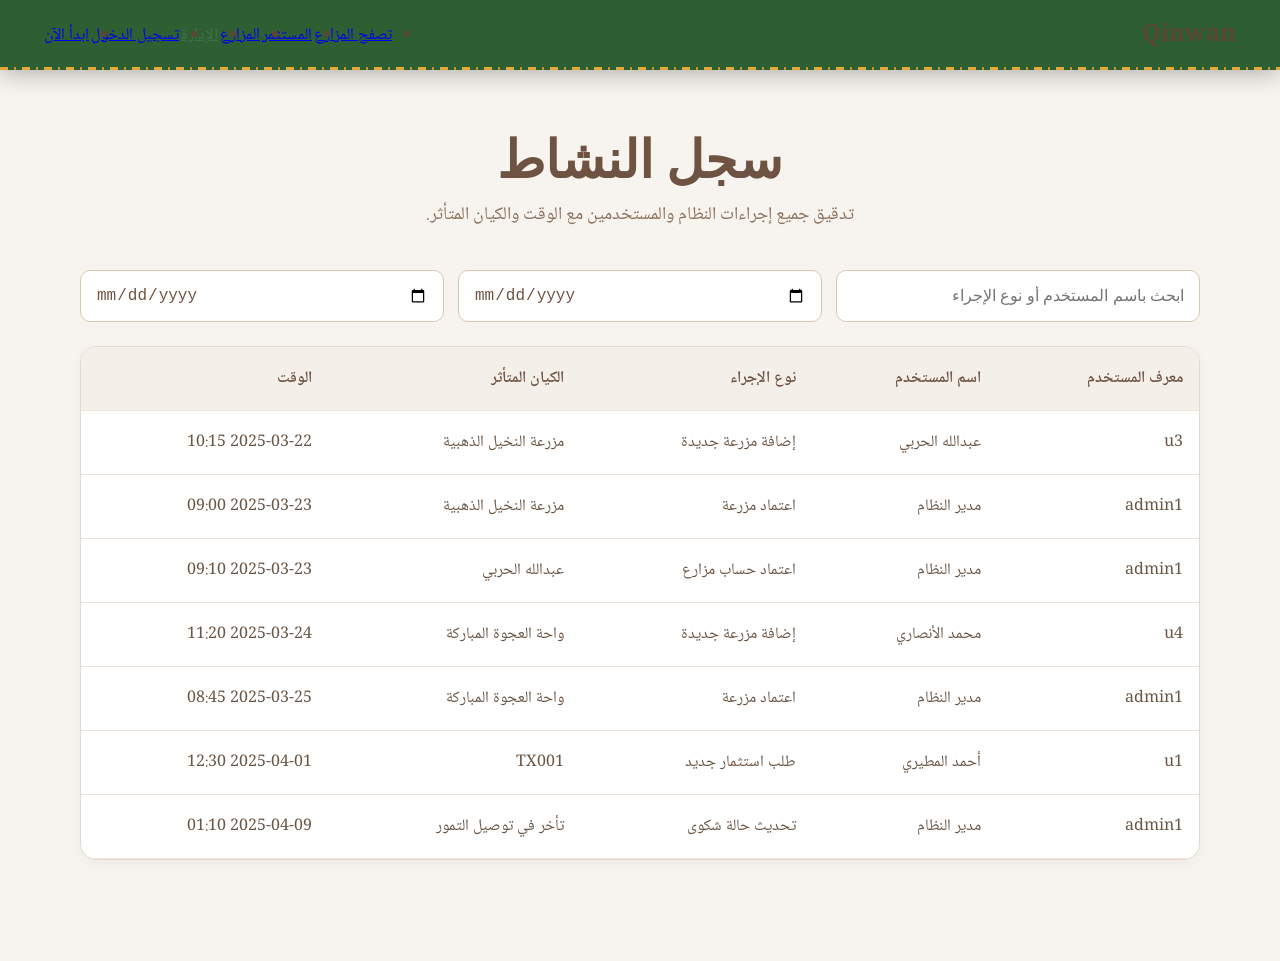
==== commit 15ea90db: "Enhance admin activity logs with date filtering and PDF export functionality" ====
--- a/activity-logs.html
+++ b/activity-logs.html
@@ -30,8 +30,11 @@
     </section>
 
     <section class="admin-toolbar">
-        <input type="text" id="logSearchInput" placeholder="ابحث باسم المستخدم أو نوع الإجراء">
-    </section>
+    <input type="text" id="logSearchInput" placeholder="ابحث باسم المستخدم أو نوع الإجراء">
+
+    <input type="date" id="logDateFrom">
+    <input type="date" id="logDateTo">
+</section>
 
     <section class="admin-table-wrapper">
         <table class="admin-table">
--- a/style.css
+++ b/style.css
@@ -585,4 +585,1111 @@
 
 .role-btn:hover { border-color: var(--green-mid); color: var(--green-dark); background: #edf3ee; }
 
-.role-btn.active { background: var(--green-mid); color: #fff; border-color: var(--green-mid); box-shadow: 0 3px 10px rgba(45,95,51,0.22); }+.role-btn.active { background: var(--green-mid); color: #fff; border-color: var(--green-mid); box-shadow: 0 3px 10px rgba(45,95,51,0.22); }
+
+/* ====================================================
+   تنسيقات المستثمر — نسخة مطابقة لأسلوب المزارع
+   ==================================================== */
+
+/* تخطيط العمودين */
+.two-columns {
+  display: grid;
+  grid-template-columns: 1fr 1fr;
+  gap: 24px;
+  margin-top: 24px;
+}
+
+/* البطاقات الجانبية */
+.section-card {
+  background: var(--bg-white);
+  border-radius: 8px;
+  border: 1px solid var(--border-light);
+  overflow: hidden;
+  animation: fadeUp 0.4s ease both;
+  box-shadow: 0 2px 8px rgba(0,0,0,0.05);
+  position: relative;
+}
+
+.section-card::before {
+  content: '';
+  position: absolute;
+  top: 0;
+  left: 0;
+  right: 0;
+  height: 4px;
+  background: repeating-linear-gradient(
+    90deg,
+    var(--gold) 0px, var(--gold) 8px,
+    var(--green-mid) 8px, var(--green-mid) 16px
+  );
+}
+
+/* قائمة الاستثمارات */
+.investment-list {
+  padding: 8px 0;
+}
+
+.investment-item {
+  display: flex;
+  justify-content: space-between;
+  align-items: center;
+  padding: 18px 24px;
+  border-bottom: 1px solid var(--border-light);
+  transition: background 0.2s;
+}
+
+.investment-item:hover {
+  background: rgba(200,146,42,0.04);
+}
+
+.investment-info {
+  flex: 1;
+}
+
+.investment-name {
+  font-family: 'Amiri', serif;
+  font-size: 16px;
+  font-weight: 700;
+  color: var(--text-main);
+  margin-bottom: 6px;
+}
+
+.investment-meta {
+  font-size: 12px;
+  color: var(--text-muted);
+}
+
+/* حالة الاستثمار */
+.status-badge {
+  font-size: 11.5px;
+  font-weight: 700;
+  padding: 4px 16px;
+  border-radius: 6px;
+}
+
+.status-active {
+  background: #edf3ee;
+  color: var(--green-dark);
+  border: 1px solid rgba(45,95,51,0.3);
+}
+
+.status-pending {
+  background: #FBF4E0;
+  color: #6B4800;
+  border: 1px solid rgba(200,146,42,0.3);
+}
+/* العنوان الكبير */
+.stat-title {
+  font-size: 18px;
+  font-weight: 800;
+  color: #2f3e2f; /* أخضر غامق أنيق */
+  margin-bottom: 6px;
+}
+
+/* الرقم */
+.stat-value {
+  font-size: 22px;
+  font-weight: 900;
+  color: #1e4d2b;
+}
+
+/* النص الصغير */
+.stat-sub {
+  font-size: 13px;
+  color: #a08b7a;
+  margin-top: 6px;
+}
+/* قائمة التحديثات */
+.updates-list {
+  padding: 8px 0;
+}
+
+.update-item {
+  padding: 18px 24px;
+  border-bottom: 1px solid var(--border-light);
+}
+
+.update-farm {
+  font-family: 'Amiri', serif;
+  font-size: 15px;
+  font-weight: 700;
+  color: var(--brown-dark);
+  margin-bottom: 8px;
+}
+
+.update-text {
+  font-size: 13px;
+  color: var(--text-muted);
+  line-height: 1.5;
+  margin-bottom: 8px;
+}
+
+.update-date {
+  font-size: 11px;
+  color: var(--text-faint);
+}
+
+/* شريط البحث */
+.search-bar {
+  display: flex;
+  gap: 16px;
+  margin-bottom: 32px;
+  flex-wrap: wrap;
+}
+
+.search-input-wrapper {
+  flex: 2;
+  display: flex;
+  align-items: center;
+  gap: 12px;
+  background: var(--bg-white);
+  border: 1.5px solid var(--border);
+  border-radius: 8px;
+  padding: 12px 18px;
+  transition: border-color 0.2s, box-shadow 0.2s;
+}
+
+.search-input-wrapper:focus-within {
+  border-color: var(--green-mid);
+  box-shadow: 0 0 0 3px rgba(61,112,66,0.13);
+}
+
+.search-input {
+  flex: 1;
+  background: transparent;
+  border: none;
+  outline: none;
+  font-family: 'Noto Naskh Arabic', serif;
+  font-size: 14px;
+  color: var(--text-main);
+  text-align: right;
+}
+
+.filter-select {
+  flex: 1;
+  background: var(--bg-white);
+  border: 1.5px solid var(--border);
+  border-radius: 8px;
+  padding: 12px 18px;
+  font-family: 'Noto Naskh Arabic', serif;
+  font-size: 14px;
+  color: var(--text-main);
+  cursor: pointer;
+  outline: none;
+  transition: border-color 0.2s;
+}
+
+.filter-select:focus {
+  border-color: var(--green-mid);
+}
+
+/* بطاقة المزرعة في صفحة الاستكشاف */
+.farm-card.browse-farm {
+  padding: 0;
+}
+
+.farm-card-inner {
+  display: flex;
+  align-items: center;
+  gap: 20px;
+  padding: 20px 28px;
+  flex-wrap: wrap;
+}
+
+.farm-details {
+  flex: 1;
+}
+
+.farm-stats-row {
+  display: flex;
+  gap: 24px;
+  font-size: 12px;
+  color: var(--text-muted);
+  margin: 8px 0 6px;
+  flex-wrap: wrap;
+}
+
+.farm-price {
+  font-size: 14px;
+  font-weight: 700;
+  color: var(--green-dark);
+}
+
+.farm-actions {
+  display: flex;
+  gap: 12px;
+  align-items: center;
+}
+
+.icon-btn {
+  background: transparent;
+  border: 1.5px solid var(--border);
+  border-radius: 8px;
+  width: 44px;
+  height: 44px;
+  display: flex;
+  align-items: center;
+  justify-content: center;
+  cursor: pointer;
+  transition: all 0.2s;
+  color: var(--text-muted);
+}
+
+.icon-btn:hover {
+  border-color: var(--gold);
+  color: var(--gold);
+}
+
+.icon-btn.active {
+  background: rgba(200,146,42,0.1);
+  border-color: var(--gold);
+  color: var(--gold);
+}
+
+.btn-invest {
+  background: var(--green-mid);
+  color: #fff;
+  border: none;
+  border-radius: 8px;
+  padding: 12px 28px;
+  font-family: 'Noto Naskh Arabic', serif;
+  font-size: 14px;
+  font-weight: 700;
+  cursor: pointer;
+  transition: all 0.2s;
+}
+
+.btn-invest:hover {
+  background: var(--green-dark);
+  transform: translateY(-2px);
+}
+.stars {
+  color: gold;
+  font-size: 16px;
+  margin-top: 5px;
+}
+.btn-explore {
+  background: #c8922a;
+  color: #fff;
+  border: none;
+  border-radius: 12px;
+  padding: 12px 22px;
+  min-width: 120px;
+  font-size: 15px;
+  font-weight: 700;
+  cursor: pointer;
+  transition: 0.25s ease;
+  box-shadow: 0 4px 10px rgba(200, 146, 42, 0.25);
+}
+
+.btn-explore:hover {
+  background: #ad7d1f;
+  transform: translateY(-1px);
+}
+
+.farm-popup-overlay {
+  display: none;
+  position: fixed;
+  inset: 0;
+  background: rgba(0, 0, 0, 0.45);
+  z-index: 9999;
+  justify-content: center;
+  align-items: center;
+  padding: 20px;
+}
+
+.farm-popup-card {
+  background: #fff;
+  width: 100%;
+  max-width: 460px;
+  border-radius: 20px;
+  padding: 20px;
+  position: relative;
+  box-shadow: 0 18px 40px rgba(0, 0, 0, 0.18);
+  text-align: right;
+  animation: popupFade 0.22s ease;
+}
+
+@keyframes popupFade {
+  from {
+    opacity: 0;
+    transform: translateY(12px) scale(0.98);
+  }
+  to {
+    opacity: 1;
+    transform: translateY(0) scale(1);
+  }
+}
+
+.farm-popup-close {
+  position: absolute;
+  top: 12px;
+  left: 14px;
+  background: transparent;
+  border: none;
+  font-size: 30px;
+  line-height: 1;
+  cursor: pointer;
+  color: #666;
+}
+
+.farm-popup-image {
+  width: 100%;
+  height: 220px;
+  object-fit: cover;
+  border-radius: 14px;
+  margin-bottom: 14px;
+  background: #f3efe8;
+}
+
+.farm-popup-title {
+  margin: 8px 0 14px;
+  color: #2d2a26;
+  font-size: 26px;
+  font-weight: 800;
+}
+
+.farm-popup-details p {
+  margin: 8px 0;
+  color: #4a433d;
+  line-height: 1.9;
+  font-size: 15px;
+}
+
+.farm-popup-details strong {
+  color: #2f3b1f;
+}
+
+#popupInvestBtn {
+  width: 100%;
+  margin-top: 16px;
+}
+.farm-name-green {
+  color: #2f5e2f; 
+  font-weight: 800;
+}
+
+.farm-details-red {
+  color: #A63D2A; 
+
+
+}
+.farm-popup-details p {
+  margin: 8px 0;
+  font-size: 15px;
+  line-height: 1.8;
+}
+
+
+.farm-popup-details strong {
+  color: #7a2a1d;
+}
+
+
+
+
+
+
+
+\\\\\\\\\\\\\\\\\\\\\\\\\\\\
+/* قائمة الرغبات */
+.wishlist-container {
+  background: var(--bg-white);
+  border-radius: 8px;
+  border: 1px solid var(--border-light);
+  overflow: hidden;
+}
+
+.wishlist-item {
+  display: flex;
+  justify-content: space-between;
+  align-items: center;
+  padding: 20px 28px;
+  border-bottom: 1px solid var(--border-light);
+}
+
+.wishlist-item-info {
+  flex: 1;
+}
+
+.wishlist-item-name {
+  font-family: 'Amiri', serif;
+  font-size: 17px;
+  font-weight: 700;
+  color: var(--text-main);
+  margin-bottom: 6px;
+}
+
+.wishlist-item-meta {
+  font-size: 13px;
+  color: var(--text-muted);
+}
+
+.wishlist-item-actions {
+  display: flex;
+  gap: 12px;
+}
+
+.empty-state {
+  text-align: center;
+  padding: 60px 24px;
+}
+
+.empty-icon {
+  font-size: 48px;
+  margin-bottom: 16px;
+  opacity: 0.4;
+  color: var(--text-muted);
+}
+
+.empty-state p {
+  color: var(--text-muted);
+  margin-bottom: 24px;
+}
+
+/* سلة الاستثمار */
+.cart-item {
+  background: var(--bg-white);
+  border-radius: 8px;
+  border: 1px solid var(--border-light);
+  padding: 20px 28px;
+  margin-bottom: 12px;
+  display: flex;
+  justify-content: space-between;
+  align-items: center;
+  flex-wrap: wrap;
+  gap: 16px;
+}
+
+.cart-item-info {
+  flex: 1;
+}
+
+.cart-item-name {
+  font-family: 'Amiri', serif;
+  font-size: 16px;
+  font-weight: 700;
+  color: var(--text-main);
+  margin-bottom: 6px;
+}
+
+.cart-item-details {
+  font-size: 13px;
+  color: var(--text-muted);
+}
+
+.cart-item-actions {
+  display: flex;
+  gap: 12px;
+  align-items: center;
+}
+
+.area-input {
+  width: 100px;
+  padding: 8px 12px;
+  border: 1.5px solid var(--border);
+  border-radius: 8px;
+  font-family: 'Noto Naskh Arabic', serif;
+  font-size: 14px;
+  text-align: center;
+}
+
+.cart-summary {
+  background: var(--bg-white);
+  border-radius: 8px;
+  border: 1px solid var(--border-light);
+  padding: 24px 32px;
+  margin-top: 24px;
+  display: flex;
+  justify-content: space-between;
+  align-items: center;
+  flex-wrap: wrap;
+  gap: 20px;
+}
+
+.cart-total {
+  font-family: 'Amiri', serif;
+  font-size: 22px;
+  font-weight: 700;
+  color: var(--brown-dark);
+}
+
+.cart-total span {
+  font-size: 14px;
+  font-weight: normal;
+  color: var(--text-muted);
+}
+
+.btn-submit-request {
+  background: var(--gold);
+  color: var(--green-dark);
+  border: none;
+  border-radius: 8px;
+  padding: 14px 32px;
+  font-family: 'Noto Naskh Arabic', serif;
+  font-size: 15px;
+  font-weight: 700;
+  cursor: pointer;
+  transition: all 0.2s;
+}
+
+.btn-submit-request:hover {
+  background: var(--gold-mid);
+  transform: translateY(-2px);
+}
+
+/* طلبات المستثمر */
+.request-card {
+  background: var(--bg-white);
+  border-radius: 8px;
+  border: 1px solid var(--border-light);
+  padding: 22px 28px;
+  margin-bottom: 14px;
+  animation: fadeUp 0.3s ease both;
+  transition: box-shadow 0.2s;
+  position: relative;
+  overflow: hidden;
+  box-shadow: 0 2px 8px rgba(0,0,0,0.04);
+}
+
+.request-card:hover {
+  box-shadow: 0 6px 22px rgba(45,95,51,0.11);
+}
+
+.request-header {
+  display: flex;
+  justify-content: space-between;
+  align-items: center;
+  margin-bottom: 12px;
+}
+
+.request-farm {
+  font-family: 'Amiri', serif;
+  font-size: 16px;
+  font-weight: 700;
+  color: var(--text-main);
+}
+
+.request-details {
+  display: flex;
+  gap: 22px;
+  font-size: 13px;
+  color: var(--text-muted);
+  margin-bottom: 16px;
+  flex-wrap: wrap;
+}
+
+.request-detail {
+  display: flex;
+  align-items: center;
+  gap: 7px;
+}
+
+.request-detail::before {
+  content: '◆';
+  font-size: 6px;
+  color: var(--gold);
+  flex-shrink: 0;
+}
+
+/* تنسيقات الموبايل */
+@media (max-width: 900px) {
+  .two-columns {
+    grid-template-columns: 1fr;
+  }
+  
+  .farm-card-inner {
+    flex-direction: column;
+    text-align: center;
+  }
+  
+  .farm-actions {
+    justify-content: center;
+  }
+  
+  .farm-stats-row {
+    justify-content: center;
+  }
+  
+  .search-bar {
+    flex-direction: column;
+  }
+  
+  .page-content {
+    padding: 30px 20px;
+  }
+  
+  .stats-grid {
+    grid-template-columns: repeat(2, 1fr);
+    gap: 12px;
+  }
+  
+  .request-details {
+    gap: 12px;
+  }
+}
+/* ====================================================
+   تنسيقات الصفحة الرئيسية (index.html)
+   ==================================================== */
+
+/* زر في شريط التنقل */
+.btn-nav {
+  background: var(--gold);
+  color: var(--green-dark) !important;
+  border-radius: 8px;
+  padding: 6px 18px !important;
+  font-weight: 700;
+}
+
+.btn-nav:hover {
+  background: var(--gold-mid);
+  transform: translateY(-1px);
+}
+
+/* القسم الرئيسي */
+.hero-section {
+  position: relative;
+  min-height: 90vh;
+  background: linear-gradient(135deg, #2d5f33 0%, #1a3a1e 100%);
+  display: flex;
+  align-items: center;
+  justify-content: center;
+  text-align: center;
+  overflow: hidden;
+}
+
+.hero-overlay {
+  position: absolute;
+  top: 0;
+  left: 0;
+  right: 0;
+  bottom: 0;
+  background: repeating-linear-gradient(45deg, transparent, transparent 40px, rgba(0,0,0,0.05) 40px, rgba(0,0,0,0.05) 41px);
+}
+
+.hero-content {
+  position: relative;
+  z-index: 2;
+  padding: 60px 24px;
+  max-width: 800px;
+  margin: 0 auto;
+}
+
+.hero-icon {
+  margin-bottom: 24px;
+  animation: fadeUp 0.6s ease;
+}
+
+.hero-title {
+  font-family: 'Amiri', serif;
+  font-size: 48px;
+  font-weight: 700;
+  color: var(--gold-light);
+  margin-bottom: 20px;
+  line-height: 1.3;
+}
+
+.hero-subtitle {
+  font-size: 18px;
+  color: rgba(255,255,255,0.85);
+  margin-bottom: 32px;
+  line-height: 1.6;
+}
+
+.hero-buttons {
+  display: flex;
+  gap: 16px;
+  justify-content: center;
+  flex-wrap: wrap;
+}
+
+.btn-outline {
+  background: transparent;
+  color: var(--gold-light);
+  border: 2px solid var(--gold-light);
+  padding: 12px 28px;
+  border-radius: 8px;
+  font-family: 'Noto Naskh Arabic', serif;
+  font-size: 15px;
+  font-weight: 700;
+  text-decoration: none;
+  transition: all 0.2s;
+  display: inline-block;
+}
+
+.btn-outline:hover {
+  background: rgba(200,146,42,0.2);
+  border-color: var(--gold);
+  color: var(--gold);
+  transform: translateY(-2px);
+}
+
+/* الحاوية العامة */
+.container {
+  max-width: 1200px;
+  margin: 0 auto;
+  padding: 0 24px;
+}
+
+/* رأس القسم */
+.section-header {
+  text-align: center;
+  margin-bottom: 48px;
+}
+
+.section-icon {
+  margin-bottom: 16px;
+}
+
+.section-title {
+  font-family: 'Amiri', serif;
+  font-size: 32px;
+  font-weight: 700;
+  color: var(--brown-dark);
+  margin-bottom: 16px;
+}
+
+/* قسم من نحن */
+.about-section {
+  padding: 80px 0;
+  background: var(--bg-main);
+}
+
+.about-text {
+  max-width: 800px;
+  margin: 0 auto;
+  text-align: center;
+  font-size: 18px;
+  line-height: 1.8;
+  color: var(--text-muted);
+}
+
+/* قسم المميزات */
+.features-section {
+  padding: 80px 0;
+  background: var(--bg-white);
+}
+
+.features-grid {
+  display: grid;
+  grid-template-columns: repeat(3, 1fr);
+  gap: 32px;
+}
+
+.feature-card {
+  background: var(--bg-main);
+  border-radius: 8px;
+  border: 1px solid var(--border-light);
+  padding: 32px 28px;
+  text-align: center;
+  transition: all 0.3s;
+  position: relative;
+  overflow: hidden;
+}
+
+.feature-card::before {
+  content: '';
+  position: absolute;
+  top: 0;
+  left: 0;
+  right: 0;
+  height: 4px;
+  background: repeating-linear-gradient(90deg, var(--gold) 0px, var(--gold) 8px, var(--green-mid) 8px, var(--green-mid) 16px);
+}
+
+.feature-card:hover {
+  transform: translateY(-6px);
+  box-shadow: 0 12px 32px rgba(45,95,51,0.12);
+}
+
+.feature-icon {
+  font-size: 32px;
+  color: var(--gold);
+  margin-bottom: 20px;
+}
+
+.feature-title {
+  font-family: 'Amiri', serif;
+  font-size: 20px;
+  font-weight: 700;
+  color: var(--text-main);
+  margin-bottom: 12px;
+}
+
+.feature-text {
+  font-size: 14px;
+  color: var(--text-muted);
+  line-height: 1.6;
+}
+
+/* قسم خطوات العمل */
+.steps-section {
+  padding: 80px 0;
+  background: var(--bg-section);
+}
+
+.steps-grid {
+  display: grid;
+  grid-template-columns: repeat(4, 1fr);
+  gap: 24px;
+}
+
+.step-card {
+  background: var(--bg-white);
+  border-radius: 8px;
+  border: 1px solid var(--border-light);
+  padding: 32px 24px;
+  text-align: center;
+  transition: all 0.3s;
+}
+
+.step-card:hover {
+  transform: translateY(-4px);
+  box-shadow: 0 8px 24px rgba(0,0,0,0.08);
+}
+
+.step-number {
+  display: inline-block;
+  font-family: 'Amiri', serif;
+  font-size: 36px;
+  font-weight: 700;
+  color: var(--gold);
+  margin-bottom: 16px;
+  background: rgba(200,146,42,0.1);
+  width: 60px;
+  height: 60px;
+  line-height: 60px;
+  border-radius: 50%;
+}
+
+.step-title {
+  font-family: 'Amiri', serif;
+  font-size: 18px;
+  font-weight: 700;
+  color: var(--text-main);
+  margin-bottom: 10px;
+}
+
+.step-text {
+  font-size: 13px;
+  color: var(--text-muted);
+  line-height: 1.5;
+}
+
+/* قسم الإحصائيات */
+.stats-section {
+  padding: 60px 0;
+  background: linear-gradient(135deg, var(--green-dark), var(--green-mid));
+}
+
+.stats-grid-home {
+  display: grid;
+  grid-template-columns: repeat(4, 1fr);
+  gap: 32px;
+  text-align: center;
+}
+
+.stat-card-home {
+  padding: 24px;
+}
+
+.stat-number {
+  font-family: 'Amiri', serif;
+  font-size: 42px;
+  font-weight: 700;
+  color: var(--gold-light);
+  margin-bottom: 12px;
+}
+
+.stat-label {
+  font-size: 16px;
+  color: rgba(255,255,255,0.85);
+}
+
+/* قسم الدعوة للتسجيل */
+.cta-section {
+  padding: 80px 0;
+  background: var(--bg-white);
+}
+
+.cta-content {
+  text-align: center;
+  max-width: 700px;
+  margin: 0 auto;
+}
+
+.cta-title {
+  font-family: 'Amiri', serif;
+  font-size: 36px;
+  font-weight: 700;
+  color: var(--brown-dark);
+  margin-bottom: 20px;
+}
+
+.cta-text {
+  font-size: 16px;
+  color: var(--text-muted);
+  margin-bottom: 32px;
+  line-height: 1.6;
+}
+
+.cta-buttons {
+  display: flex;
+  gap: 20px;
+  justify-content: center;
+  flex-wrap: wrap;
+}
+
+.btn-outline-light {
+  background: transparent;
+  color: var(--green-mid);
+  border: 2px solid var(--green-mid);
+  padding: 12px 28px;
+  border-radius: 8px;
+  font-family: 'Noto Naskh Arabic', serif;
+  font-size: 15px;
+  font-weight: 700;
+  text-decoration: none;
+  transition: all 0.2s;
+  display: inline-block;
+}
+
+.btn-outline-light:hover {
+  background: rgba(61,112,66,0.1);
+  transform: translateY(-2px);
+}
+
+/* تذييل الصفحة */
+.footer {
+  background: var(--green-dark);
+  color: rgba(255,255,255,0.8);
+  padding: 48px 0 24px;
+}
+
+.footer-container {
+  max-width: 1200px;
+  margin: 0 auto;
+  padding: 0 24px;
+  display: grid;
+  grid-template-columns: repeat(4, 1fr);
+  gap: 40px;
+}
+
+.footer-logo {
+  display: flex;
+  align-items: center;
+  gap: 12px;
+  margin-bottom: 16px;
+}
+
+.footer-logo .logo-fallback {
+  width: 40px;
+  height: 40px;
+  background: var(--gold);
+  border-radius: 50%;
+  display: flex;
+  align-items: center;
+  justify-content: center;
+  font-size: 18px;
+  font-weight: 700;
+  color: var(--green-dark);
+}
+
+.footer-logo h3 {
+  font-family: 'Amiri', serif;
+  font-size: 22px;
+  color: var(--gold-light);
+  margin: 0;
+}
+
+.footer-text {
+  font-size: 13px;
+  line-height: 1.6;
+  color: rgba(255,255,255,0.7);
+}
+
+.footer-column h4 {
+  font-family: 'Amiri', serif;
+  font-size: 16px;
+  font-weight: 700;
+  color: var(--gold-light);
+  margin-bottom: 16px;
+}
+
+.footer-column ul {
+  list-style: none;
+  padding: 0;
+}
+
+.footer-column ul li {
+  margin-bottom: 10px;
+}
+
+.footer-column ul li a,
+.footer-column ul li {
+  font-size: 13px;
+  color: rgba(255,255,255,0.7);
+  text-decoration: none;
+  transition: color 0.2s;
+}
+
+.footer-column ul li a:hover {
+  color: var(--gold);
+}
+
+.footer-bottom {
+  text-align: center;
+  padding-top: 32px;
+  margin-top: 32px;
+  border-top: 1px solid rgba(255,255,255,0.15);
+  font-size: 12px;
+  color: rgba(255,255,255,0.6);
+}
+
+/* تنسيقات الموبايل */
+@media (max-width: 900px) {
+  .features-grid,
+  .steps-grid,
+  .stats-grid-home,
+  .footer-container {
+    grid-template-columns: repeat(2, 1fr);
+  }
+  
+  .hero-title {
+    font-size: 32px;
+  }
+  
+  .hero-subtitle {
+    font-size: 16px;
+  }
+  
+  .section-title {
+    font-size: 28px;
+  }
+  
+  .about-section,
+  .features-section,
+  .steps-section,
+  .cta-section {
+    padding: 50px 0;
+  }
+}
+
+@media (max-width: 600px) {
+  .features-grid,
+  .steps-grid,
+  .stats-grid-home,
+  .footer-container {
+    grid-template-columns: 1fr;
+  }
+  
+  .hero-buttons,
+  .cta-buttons {
+    flex-direction: column;
+    align-items: center;
+  }
+  
+  .nav-links {
+    display: none;
+  }
+}
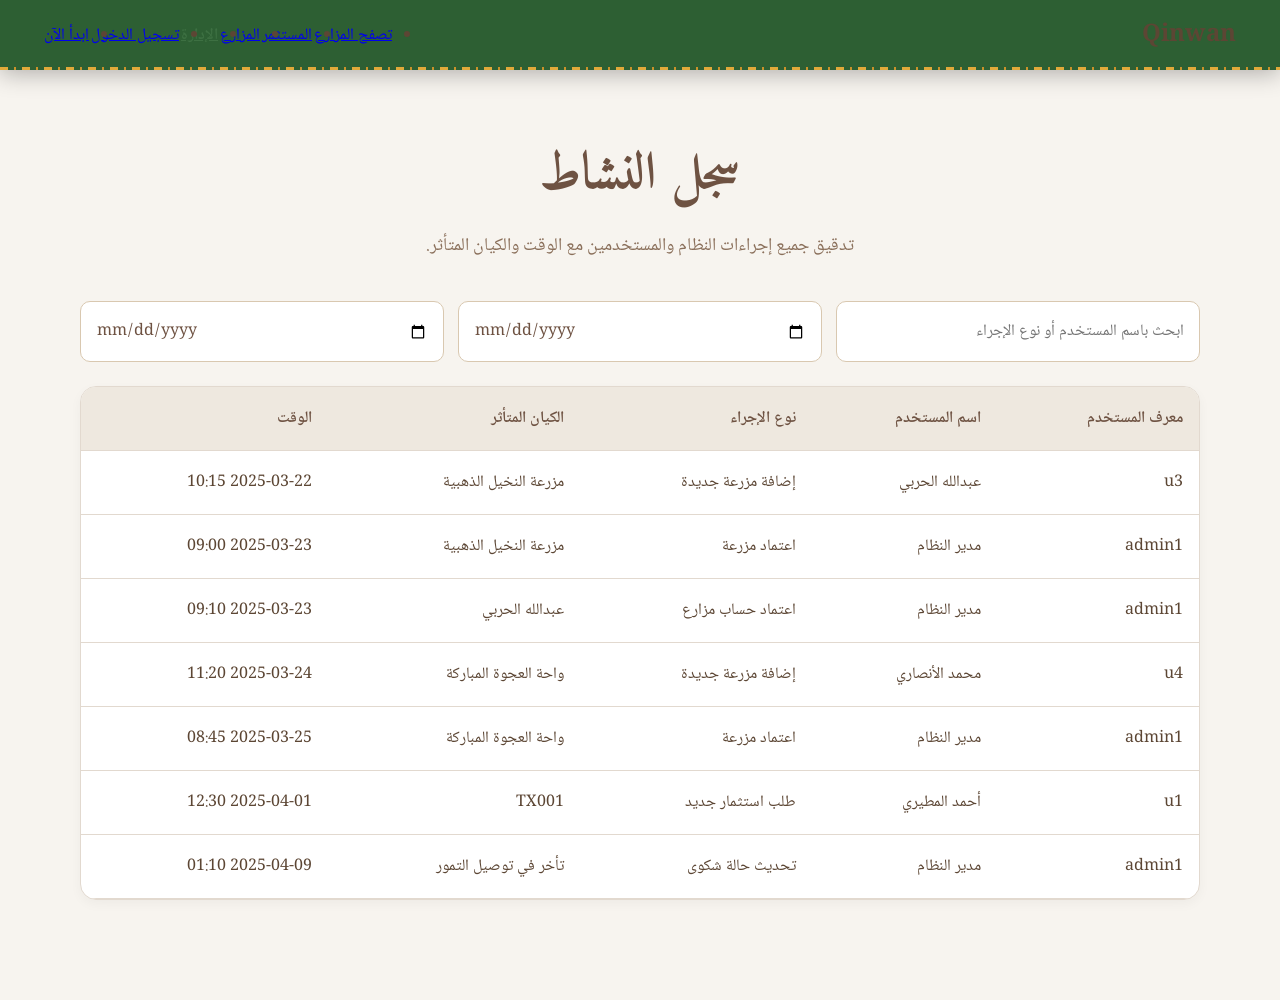
==== commit 1cb0299d: "Remove unused stylesheet references from multiple admin pages" ====
--- a/activity-logs.html
+++ b/activity-logs.html
@@ -5,7 +5,6 @@
     <meta name="viewport" content="width=device-width, initial-scale=1.0">
     <title>سجل النشاط - قنوان</title>
     <link rel="stylesheet" href="style.css">
-    <link rel="stylesheet" href="style2.css">
 </head>
 <body>
 
--- a/style.css
+++ b/style.css
@@ -1693,3 +1693,384 @@
     display: none;
   }
 }
+/* ====================================================
+   صفحات الإدارة — Admin Pages
+   ==================================================== */
+
+.admin-rtl {
+    direction: rtl;
+    text-align: right;
+}
+
+.active-admin-link {
+    color: var(--green-mid) !important;
+    font-weight: 600;
+}
+
+.admin-page {
+    padding: 60px 80px 100px;
+}
+
+.admin-heading {
+    text-align: center;
+    margin-bottom: 40px;
+}
+
+.admin-heading h2 {
+    font-family: 'Amiri', serif;
+    font-size: 52px;
+    color: var(--brown-dark);
+    margin-bottom: 10px;
+}
+
+.admin-heading p {
+    font-size: 18px;
+    color: var(--brown-mid);
+}
+
+/* بطاقات الإحصائيات */
+.admin-stats-grid {
+    display: grid;
+    grid-template-columns: repeat(5, 1fr);
+    gap: 24px;
+    margin-bottom: 40px;
+}
+
+.admin-stat-card {
+    background: var(--bg-white);
+    border: 1px solid var(--border-light);
+    border-radius: 18px;
+    padding: 28px 20px;
+    text-align: center;
+    box-shadow: 0 4px 12px rgba(0,0,0,0.04);
+}
+
+.admin-stat-card h3 {
+    color: var(--brown-dark);
+    font-size: 21px;
+    margin-bottom: 14px;
+}
+
+.admin-stat-card p {
+    font-size: 30px;
+    font-weight: 700;
+    color: var(--green-mid);
+}
+
+/* بطاقة الرسم البياني */
+.admin-chart-card {
+    background: var(--bg-white);
+    border: 1px solid var(--border-light);
+    border-radius: 18px;
+    padding: 28px;
+    margin-bottom: 40px;
+    box-shadow: 0 4px 12px rgba(0,0,0,0.04);
+}
+
+.admin-chart-header {
+    display: flex;
+    justify-content: space-between;
+    align-items: center;
+    gap: 20px;
+    margin-bottom: 25px;
+    flex-wrap: wrap;
+}
+
+.admin-chart-header h3 {
+    color: var(--brown-dark);
+    font-size: 28px;
+}
+
+.monthly-bars {
+    display: flex;
+    align-items: flex-end;
+    justify-content: space-between;
+    gap: 18px;
+    min-height: 250px;
+}
+
+.bar-item {
+    flex: 1;
+    text-align: center;
+}
+
+.bar {
+    width: 100%;
+    border-radius: 12px 12px 0 0;
+    background: linear-gradient(to top, var(--green-mid), #8FAE9E);
+    margin-bottom: 10px;
+}
+
+.bar-value {
+    font-weight: 700;
+    color: var(--brown-dark);
+    margin-bottom: 8px;
+}
+
+.bar-label {
+    color: var(--brown-mid);
+}
+
+/* شبكة لوحات الإدارة */
+.admin-panel-grid {
+    display: grid;
+    grid-template-columns: repeat(3, 1fr);
+    gap: 28px;
+}
+
+.admin-panel-card {
+    background: var(--bg-white);
+    border: 1px solid var(--border-light);
+    border-radius: 18px;
+    padding: 30px;
+    text-decoration: none;
+    box-shadow: 0 4px 12px rgba(0,0,0,0.04);
+    transition: 0.2s ease;
+}
+
+.admin-panel-card:hover {
+    transform: translateY(-4px);
+    box-shadow: 0 12px 32px rgba(45,95,51,0.14);
+}
+
+.admin-panel-card h3 {
+    color: var(--brown-dark);
+    font-size: 28px;
+    margin-bottom: 12px;
+}
+
+.admin-panel-card p {
+    color: var(--brown-mid);
+    font-size: 17px;
+    line-height: 1.8;
+}
+
+/* شريط الأدوات */
+.admin-toolbar {
+    display: flex;
+    gap: 14px;
+    margin-bottom: 24px;
+    flex-wrap: wrap;
+}
+
+.admin-toolbar input,
+.admin-toolbar select {
+    flex: 1;
+    min-width: 220px;
+    padding: 15px;
+    border: 1px solid var(--border);
+    border-radius: 10px;
+    font-size: 16px;
+    font-family: 'Noto Naskh Arabic', serif;
+    background: var(--bg-white);
+    color: var(--brown-dark);
+    direction: rtl;
+    outline: none;
+    transition: border-color 0.2s, box-shadow 0.2s;
+}
+
+.admin-toolbar input:focus,
+.admin-toolbar select:focus {
+    border-color: var(--green-mid);
+    box-shadow: 0 0 0 3px rgba(61,112,66,0.13);
+}
+
+/* الجدول */
+.admin-table-wrapper {
+    background: var(--bg-white);
+    border: 1px solid var(--border-light);
+    border-radius: 16px;
+    overflow-x: auto;
+    box-shadow: 0 4px 12px rgba(0,0,0,0.04);
+}
+
+.admin-table {
+    width: 100%;
+    border-collapse: collapse;
+}
+
+.admin-table th,
+.admin-table td {
+    padding: 18px 16px;
+    text-align: right;
+    border-bottom: 1px solid var(--border-light);
+    font-size: 16px;
+    vertical-align: top;
+}
+
+.admin-table th {
+    background: var(--bg-section);
+    color: var(--brown-dark);
+    font-weight: 600;
+}
+
+.admin-table td {
+    color: var(--text-main);
+}
+
+/* قائمة البطاقات */
+.admin-cards-list {
+    display: flex;
+    flex-direction: column;
+    gap: 22px;
+}
+
+.admin-record-card {
+    background: var(--bg-white);
+    border: 1px solid var(--border-light);
+    border-radius: 18px;
+    padding: 28px;
+    box-shadow: 0 4px 12px rgba(0,0,0,0.04);
+}
+
+.admin-record-card h3 {
+    color: var(--brown-dark);
+    font-family: 'Amiri', serif;
+    font-size: 28px;
+    margin-bottom: 10px;
+}
+
+.admin-record-card p {
+    color: var(--brown-mid);
+    font-size: 17px;
+    line-height: 1.8;
+    margin-bottom: 6px;
+}
+
+/* أزرار الإجراءات */
+.admin-card-actions {
+    display: flex;
+    gap: 12px;
+    flex-wrap: wrap;
+    margin-top: 18px;
+}
+
+.admin-action-btn {
+    padding: 12px 18px;
+    border-radius: 10px;
+    border: none;
+    cursor: pointer;
+    font-size: 15px;
+    font-weight: 600;
+    font-family: 'Noto Naskh Arabic', serif;
+    transition: all 0.2s;
+}
+
+.admin-action-btn.btn-primary,
+.admin-action-btn.btn-approve {
+    background: var(--green-mid);
+    color: white;
+}
+
+.admin-action-btn.btn-primary:hover,
+.admin-action-btn.btn-approve:hover {
+    background: var(--green-dark);
+    transform: translateY(-1px);
+}
+
+.admin-action-btn.btn-secondary {
+    background: var(--bg-section);
+    color: var(--brown-dark);
+}
+
+.admin-action-btn.btn-secondary:hover {
+    background: var(--border-light);
+}
+
+.admin-action-btn.btn-danger,
+.admin-action-btn.btn-reject {
+    background: #b45f53;
+    color: white;
+}
+
+.admin-action-btn.btn-danger:hover,
+.admin-action-btn.btn-reject:hover {
+    background: var(--red);
+    transform: translateY(-1px);
+}
+
+/* شارات الحالة */
+.status-badge {
+    display: inline-block;
+    padding: 6px 14px;
+    border-radius: 999px;
+    font-size: 14px;
+    font-weight: 600;
+}
+
+.status-active, .status-approved, .status-accepted,
+.status-completed, .status-resolved {
+    background: #e2f1e1;
+    color: var(--green-dark);
+}
+
+.status-pending, .status-pending-verification,
+.status-under-investigation {
+    background: #f8efd9;
+    color: #a0781d;
+}
+
+.status-rejected, .status-suspended,
+.status-deactivated, .status-dismissed {
+    background: var(--red-light);
+    color: #b45f53;
+}
+
+/* شارات التوثيق */
+.verified-badge     { color: var(--green-mid); font-weight: 700; }
+.not-verified-badge { color: #a0781d; font-weight: 700; }
+.flag-badge         { color: #b45f53; font-weight: 700; }
+.normal-badge       { color: var(--green-mid); font-weight: 700; }
+
+/* بطاقات التوثيق */
+.verification-documents {
+    display: flex;
+    gap: 20px;
+    flex-wrap: wrap;
+    margin: 16px 0;
+}
+
+.verification-doc-box {
+    flex: 1;
+    min-width: 220px;
+    background: var(--bg-main);
+    border: 1px solid var(--border-light);
+    border-radius: 12px;
+    padding: 16px 20px;
+}
+
+.verification-doc-box h4 {
+    color: var(--brown-dark);
+    font-size: 16px;
+    margin-bottom: 10px;
+}
+
+.national-id-number {
+    font-family: 'Amiri', serif;
+    font-size: 20px;
+    color: var(--green-dark);
+    font-weight: 700;
+}
+
+.ownership-pdf-frame {
+    width: 100%;
+    height: 200px;
+    border: none;
+    border-radius: 8px;
+    margin-top: 10px;
+}
+
+/* ريسبونسيف */
+@media (max-width: 1200px) {
+    .admin-stats-grid { grid-template-columns: repeat(2, 1fr); }
+    .admin-panel-grid { grid-template-columns: repeat(2, 1fr); }
+}
+
+@media (max-width: 768px) {
+    .admin-page { padding: 40px 20px 70px; }
+    .admin-stats-grid, .admin-panel-grid { grid-template-columns: 1fr; }
+    .admin-heading h2 { font-size: 38px; }
+    .monthly-bars { min-height: 180px; }
+    .admin-chart-header { flex-direction: column; align-items: stretch; }
+    .verification-documents { flex-direction: column; }
+}
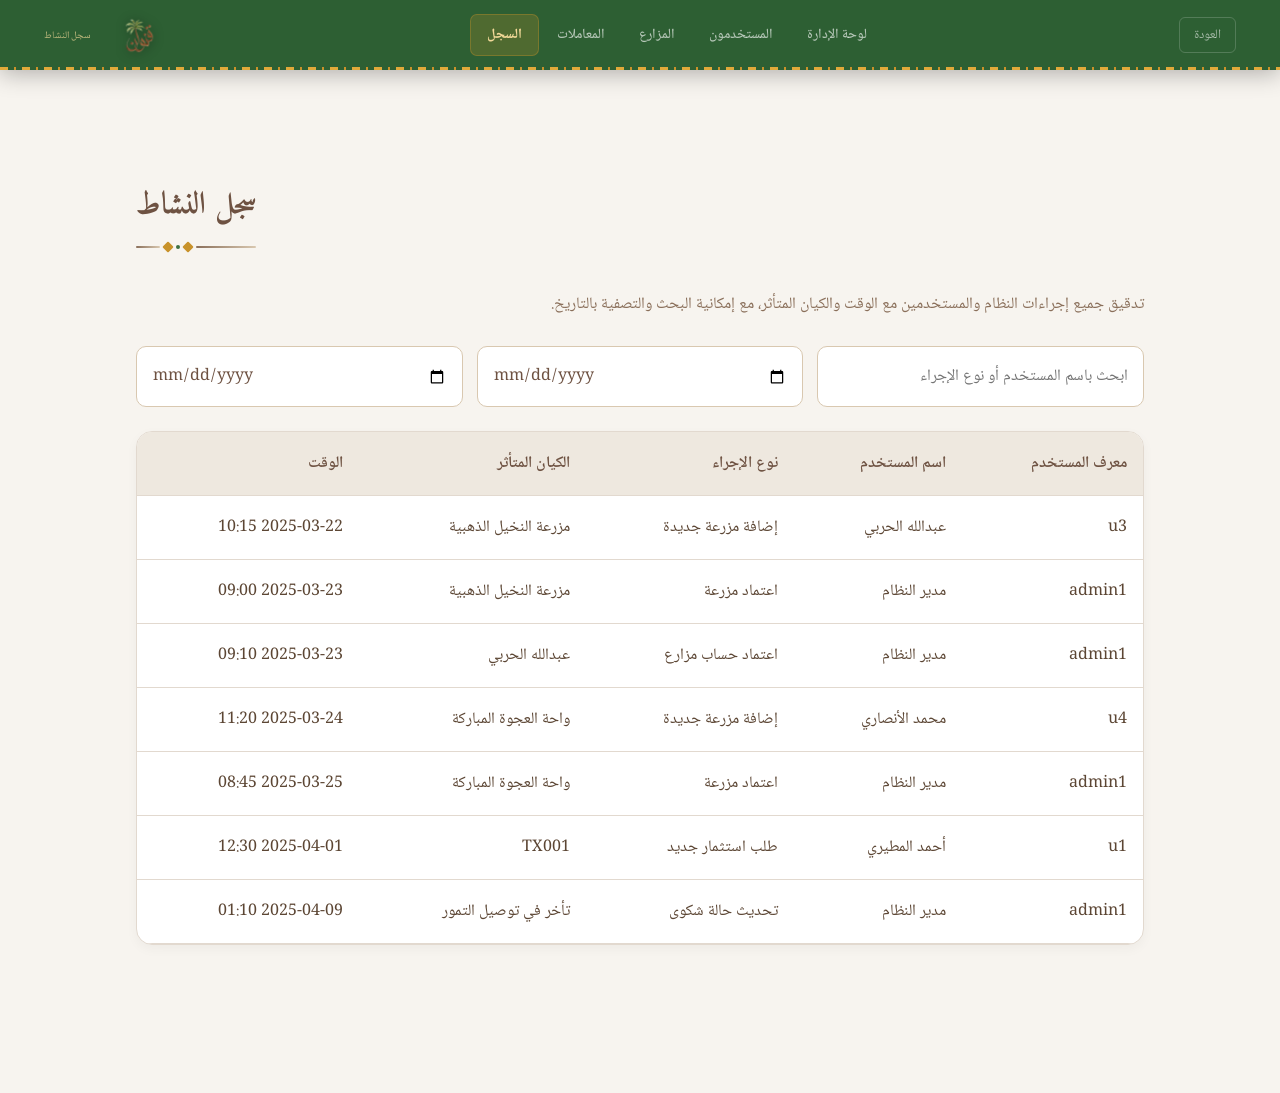
==== commit 9984ca27: "Refactor farm management and transaction monitoring pages for improved UI and functionality - Update" ====
--- a/activity-logs.html
+++ b/activity-logs.html
@@ -1,54 +1,123 @@
 <!DOCTYPE html>
-<html lang="ar">
+<html lang="ar" dir="rtl">
 <head>
-    <meta charset="UTF-8">
-    <meta name="viewport" content="width=device-width, initial-scale=1.0">
+    <meta charset="UTF-8" />
+    <meta name="viewport" content="width=device-width, initial-scale=1.0" />
     <title>سجل النشاط - قنوان</title>
-    <link rel="stylesheet" href="style.css">
+    <link rel="stylesheet" href="style.css" />
 </head>
 <body>
 
-<header>
-    <nav class="navbar">
-        <h1 class="logo">Qinwan</h1>
-        <ul class="nav-links">
-            <li><a href="index.html">تصفح المزارع</a></li>
-            <li><a href="investor.html">المستثمر</a></li>
-            <li><a href="farmer.html">المزارع</a></li>
-            <li><a href="admin.html" class="active-admin-link">الإدارة</a></li>
-            <li><a href="login.html">تسجيل الدخول</a></li>
-            <li><a href="register.html" class="btn">ابدأ الآن</a></li>
-        </ul>
-    </nav>
-</header>
+<nav>
+    <button class="nav-back" onclick="window.location.href='admin.html'">العودة</button>
+
+    <div class="nav-links">
+        <button class="nav-link" onclick="window.location.href='admin.html'">لوحة الإدارة</button>
+        <button class="nav-link" onclick="window.location.href='users-managment.html'">المستخدمون</button>
+        <button class="nav-link" onclick="window.location.href='farms-managment.html'">المزارع</button>
+        <button class="nav-link" onclick="window.location.href='transactions-monitor.html'">المعاملات</button>
+        <button class="nav-link active" onclick="window.location.href='activity-logs.html'">السجل</button>
+    </div>
+
+    <div class="nav-logo" onclick="window.location.href='admin.html'">
+        <img class="logo-img" src="logo.png" alt="قنوان"
+             onerror="this.style.display='none'; this.nextElementSibling.style.display='flex';" />
+        <div class="logo-fallback" style="display:none">ق</div>
+        <div>
+            <span class="logo-name">قنوان</span>
+            <span class="logo-sub">سجل النشاط</span>
+        </div>
+    </div>
+</nav>
 
 <main class="admin-page admin-rtl">
-    <section class="admin-heading">
-        <h2>سجل النشاط</h2>
-        <p>تدقيق جميع إجراءات النظام والمستخدمين مع الوقت والكيان المتأثر.</p>
-    </section>
+    <div class="page-content">
 
-    <section class="admin-toolbar">
-    <input type="text" id="logSearchInput" placeholder="ابحث باسم المستخدم أو نوع الإجراء">
+        <div class="page-title-wrap">
+            <h1 class="page-title">سجل النشاط</h1>
+            <div class="title-ornament">
+                <div class="orn-line" style="width:60px"></div>
+                <div class="orn-diamond"></div>
+                <div class="orn-dot"></div>
+                <div class="orn-diamond"></div>
+                <div class="orn-line" style="width:24px"></div>
+            </div>
+        </div>
 
-    <input type="date" id="logDateFrom">
-    <input type="date" id="logDateTo">
-</section>
+        <p style="color: var(--text-muted); margin-bottom: 28px;">
+            تدقيق جميع إجراءات النظام والمستخدمين مع الوقت والكيان المتأثر، مع إمكانية البحث والتصفية بالتاريخ.
+        </p>
 
-    <section class="admin-table-wrapper">
-        <table class="admin-table">
-            <thead>
-                <tr>
-                    <th>معرف المستخدم</th>
-                    <th>اسم المستخدم</th>
-                    <th>نوع الإجراء</th>
-                    <th>الكيان المتأثر</th>
-                    <th>الوقت</th>
-                </tr>
-            </thead>
-            <tbody id="activityLogsTableBody"></tbody>
-        </table>
-    </section>
+        <section class="admin-toolbar">
+            <input type="text" id="logSearchInput" placeholder="ابحث باسم المستخدم أو نوع الإجراء" />
+            <input type="date" id="logDateFrom" />
+            <input type="date" id="logDateTo" />
+        </section>
+
+        <section class="admin-table-wrapper">
+            <table class="admin-table">
+                <thead>
+                    <tr>
+                        <th>معرف المستخدم</th>
+                        <th>اسم المستخدم</th>
+                        <th>نوع الإجراء</th>
+                        <th>الكيان المتأثر</th>
+                        <th>الوقت</th>
+                    </tr>
+                </thead>
+                <tbody id="activityLogsTableBody">
+                    <tr>
+                        <td>U102</td>
+                        <td>عبدالله الدوسري</td>
+                        <td>اعتماد مزرعة</td>
+                        <td>مزرعة الواحة الذهبية</td>
+                        <td>2026-04-07 10:35 ص</td>
+                    </tr>
+
+                    <tr>
+                        <td>A001</td>
+                        <td>مشرف النظام</td>
+                        <td>تعليق حساب</td>
+                        <td>محمد القحطاني</td>
+                        <td>2026-04-06 02:10 م</td>
+                    </tr>
+
+                    <tr>
+                        <td>F205</td>
+                        <td>سارة العتيبي</td>
+                        <td>إرسال طلب تسجيل مزرعة</td>
+                        <td>مزرعة النخيل المبارك</td>
+                        <td>2026-04-05 08:55 ص</td>
+                    </tr>
+
+                    <tr>
+                        <td>A001</td>
+                        <td>مشرف النظام</td>
+                        <td>رفض مزرعة</td>
+                        <td>مزرعة نخيل الأحساء</td>
+                        <td>2026-04-04 01:20 م</td>
+                    </tr>
+
+                    <tr>
+                        <td>U118</td>
+                        <td>هيا حمد</td>
+                        <td>إرسال طلب استثمار</td>
+                        <td>مزرعة الواحة الذهبية</td>
+                        <td>2026-04-03 11:47 ص</td>
+                    </tr>
+
+                    <tr>
+                        <td>A001</td>
+                        <td>مشرف النظام</td>
+                        <td>تحديث معاملة</td>
+                        <td>طلب استثمار #INV-301</td>
+                        <td>2026-04-03 03:30 م</td>
+                    </tr>
+                </tbody>
+            </table>
+        </section>
+
+    </div>
 </main>
 
 <script src="script2.js"></script>
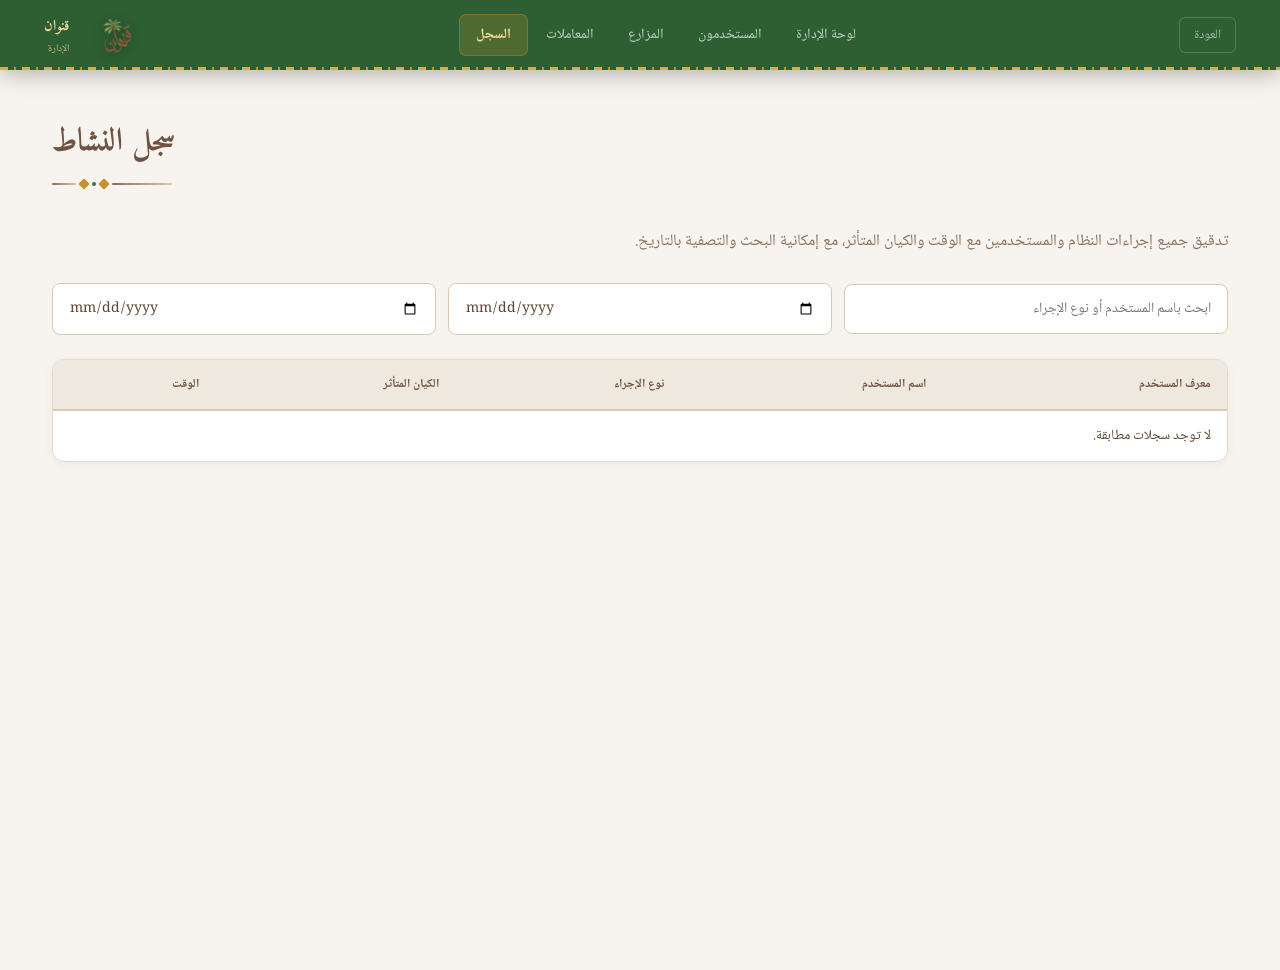
==== commit 762b7c90: "Update logo subtitles across multiple pages to "الإدارة" for consistency" ====
--- a/activity-logs.html
+++ b/activity-logs.html
@@ -25,7 +25,7 @@
         <div class="logo-fallback" style="display:none">ق</div>
         <div>
             <span class="logo-name">قنوان</span>
-            <span class="logo-sub">سجل النشاط</span>
+            <span class="logo-sub">الإدارة</span>
         </div>
     </div>
 </nav>
--- a/style.css
+++ b/style.css
@@ -1692,385 +1692,1040 @@
   .nav-links {
     display: none;
   }
-}
-/* ====================================================
-   صفحات الإدارة — Admin Pages
-   ==================================================== */
-
-.admin-rtl {
+}/* ====================================================
+   قِنوان — admin-theme.css  (النسخة المحدّثة)
+   أضفه بعد style.css في جميع صفحات الإدارة:
+   <link rel="stylesheet" href="style.css" />
+   <link rel="stylesheet" href="admin-theme.css" />
+   ==================================================== */
+
+/* ====================================================
+   0. إعادة ضبط عامة للصفحات الإدارية
+   ==================================================== */
+.admin-page {
+    background: var(--bg-main);
+    min-height: 100vh;
+}
+
+.admin-page .page-content {
+    padding: 44px 52px;
+    max-width: 1280px;
+    margin: 0 auto;
+    width: 100%;
+}
+
+.admin-page .page-title {
+    font-family: 'Amiri', serif;
+    font-size: 32px;
+    font-weight: 700;
+    color: var(--brown-dark);
+}
+
+/* ====================================================
+   1. شريط الأدوات (بحث + فلتر)
+   ==================================================== */
+.admin-toolbar {
+    display: flex;
+    gap: 12px;
+    margin-bottom: 24px;
+    flex-wrap: wrap;
+    align-items: center;
+}
+
+.admin-toolbar input[type="text"],
+.admin-toolbar input[type="date"],
+.admin-toolbar input {
+    flex: 1;
+    min-width: 180px;
+    padding: 12px 16px;
+    border: 1.5px solid var(--border);
+    border-radius: 8px;
+    font-family: 'Noto Naskh Arabic', serif;
+    font-size: 14px;
+    background: var(--bg-white);
+    color: var(--text-main);
     direction: rtl;
+    outline: none;
+    transition: border-color 0.2s, box-shadow 0.2s;
+}
+
+.admin-toolbar input:focus {
+    border-color: var(--green-mid);
+    box-shadow: 0 0 0 3px rgba(61,112,66,0.13);
+}
+
+.admin-toolbar select {
+    flex: 1;
+    min-width: 160px;
+    padding: 12px 16px;
+    border: 1.5px solid var(--border);
+    border-radius: 8px;
+    font-family: 'Noto Naskh Arabic', serif;
+    font-size: 14px;
+    background: var(--bg-white);
+    color: var(--text-main);
+    direction: rtl;
+    outline: none;
+    cursor: pointer;
+    transition: border-color 0.2s;
+}
+
+.admin-toolbar select:focus {
+    border-color: var(--green-mid);
+}
+
+/* ====================================================
+   2. جدول الإدارة
+   ==================================================== */
+.admin-table-wrapper {
+    background: var(--bg-white);
+    border: 1px solid var(--border-light);
+    border-radius: 12px;
+    overflow: hidden;
+    overflow-x: auto;
+    box-shadow: 0 2px 10px rgba(0,0,0,0.05);
+    animation: fadeUp 0.4s ease both;
+}
+
+.admin-table {
+    width: 100%;
+    border-collapse: collapse;
+    font-size: 14px;
+}
+
+.admin-table thead tr {
+    background: var(--bg-section);
+    border-bottom: 2px solid var(--border);
+}
+
+.admin-table th {
+    padding: 14px 16px;
     text-align: right;
-}
-
-.active-admin-link {
-    color: var(--green-mid) !important;
+    font-size: 12px;
+    font-weight: 700;
+    color: var(--brown-dark);
+    white-space: nowrap;
+}
+
+.admin-table tbody tr {
+    border-bottom: 1px solid var(--border-light);
+    transition: background 0.15s;
+}
+
+.admin-table tbody tr:last-child {
+    border-bottom: none;
+}
+
+.admin-table tbody tr:hover {
+    background: rgba(200,146,42,0.045);
+}
+
+.admin-table td {
+    padding: 13px 16px;
+    text-align: right;
+    color: var(--text-main);
+    vertical-align: middle;
+    font-size: 14px;
+}
+
+/* ====================================================
+   3. بطاقات إدارة المستخدمين — مستوحاة من farm-card
+   ==================================================== */
+.user-cards-grid {
+    display: flex;
+    flex-direction: column;
+    gap: 10px;
+}
+
+.user-card {
+    background: var(--bg-white);
+    border-radius: 10px;
+    border: 1px solid var(--border-light);
+    display: flex;
+    align-items: center;
+    padding: 16px 20px 16px 16px;
+    gap: 14px;
+    transition: box-shadow 0.22s, transform 0.22s;
+    animation: fadeUp 0.4s ease both;
+    position: relative;
+    overflow: hidden;
+    box-shadow: 0 2px 8px rgba(0,0,0,0.04);
+}
+
+.user-card::before {
+    content: '';
+    position: absolute;
+    right: 0; top: 0; bottom: 0;
+    width: 4px;
+    background: linear-gradient(180deg,
+        var(--gold) 0%, var(--gold) 33%,
+        var(--green-mid) 33%, var(--green-mid) 66%,
+        #B85A2A 66%, #B85A2A 100%
+    );
+}
+
+.user-card:hover {
+    box-shadow: 0 8px 28px rgba(45,95,51,0.13);
+    transform: translateY(-2px);
+}
+
+.user-avatar {
+    width: 42px; height: 42px;
+    border-radius: 50%;
+    background: linear-gradient(135deg, #eaf2eb, #fdf5e0);
+    border: 1px solid var(--border-light);
+    display: flex; align-items: center; justify-content: center;
+    font-family: 'Amiri', serif;
+    font-size: 17px;
+    color: var(--green-dark);
+    font-weight: 700;
+    flex-shrink: 0;
+}
+
+.user-info {
+    flex: 1;
+    text-align: right;
+}
+
+.user-name {
+    font-family: 'Amiri', serif;
+    font-size: 16px;
+    font-weight: 700;
+    color: var(--text-main);
+    margin-bottom: 4px;
+    cursor: pointer;
+    transition: color 0.2s;
+}
+
+.user-name:hover { color: var(--green-mid); }
+
+.user-meta {
+    font-size: 12px;
+    color: var(--text-muted);
+    display: flex;
+    align-items: center;
+    gap: 8px;
+    flex-wrap: wrap;
+    justify-content: flex-end;
+}
+
+.user-actions {
+    display: flex;
+    gap: 8px;
+    align-items: center;
+    flex-shrink: 0;
+}
+
+/* ====================================================
+   4. بطاقات إدارة المزارع — مستوحاة من farm-card المستثمر
+   ==================================================== */
+.farm-admin-list {
+    display: flex;
+    flex-direction: column;
+    gap: 10px;
+}
+
+.farm-admin-card {
+    background: var(--bg-white);
+    border-radius: 10px;
+    border: 1px solid var(--border-light);
+    transition: box-shadow 0.22s, transform 0.22s;
+    animation: fadeUp 0.4s ease both;
+    position: relative;
+    overflow: hidden;
+    box-shadow: 0 2px 8px rgba(0,0,0,0.04);
+}
+
+.farm-admin-card::before {
+    content: '';
+    position: absolute;
+    right: 0; top: 0; bottom: 0;
+    width: 4px;
+    background: linear-gradient(180deg,
+        var(--gold) 0%, var(--gold) 33%,
+        var(--green-mid) 33%, var(--green-mid) 66%,
+        #B85A2A 66%, #B85A2A 100%
+    );
+}
+
+.farm-admin-card:hover {
+    box-shadow: 0 8px 28px rgba(45,95,51,0.13);
+    transform: translateY(-2px);
+}
+
+.farm-admin-inner {
+    display: flex;
+    align-items: center;
+    gap: 16px;
+    padding: 16px 20px;
+    width: 100%;
+    flex-wrap: wrap;
+}
+
+.farm-admin-icon {
+    width: 46px; height: 46px;
+    background: linear-gradient(135deg, #eaf2eb, #fdf5e0);
+    border-radius: 8px;
+    display: flex; align-items: center; justify-content: center;
+    border: 1px solid var(--border-light);
+    flex-shrink: 0;
+    font-size: 20px;
+}
+
+.farm-admin-info {
+    flex: 1;
+    text-align: right;
+    min-width: 140px;
+}
+
+.farm-admin-name {
+    font-family: 'Amiri', serif;
+    font-size: 16px;
+    font-weight: 700;
+    color: var(--text-main);
+    margin-bottom: 5px;
+}
+
+.farm-admin-meta {
+    font-size: 12px;
+    color: var(--text-muted);
+    display: flex;
+    align-items: center;
+    gap: 10px;
+    justify-content: flex-end;
+    flex-wrap: wrap;
+}
+
+.farm-admin-stats {
+    display: flex;
+    gap: 24px;
+    text-align: center;
+}
+
+.farm-admin-stat-label {
+    font-size: 10px;
+    color: var(--text-faint);
+    display: block;
+    margin-bottom: 2px;
+}
+
+.farm-admin-stat-value {
+    font-family: 'Amiri', serif;
+    font-size: 14px;
+    font-weight: 700;
+    color: var(--green-dark);
+}
+
+.farm-admin-actions {
+    display: flex;
+    gap: 8px;
+    align-items: center;
+    flex-shrink: 0;
+}
+
+/* ====================================================
+   5. بطاقات سجل النشاط — أسلوب timeline
+   ==================================================== */
+.log-cards-list {
+    background: var(--bg-white);
+    border: 1px solid var(--border-light);
+    border-radius: 12px;
+    overflow: hidden;
+    box-shadow: 0 2px 10px rgba(0,0,0,0.05);
+    animation: fadeUp 0.4s ease both;
+}
+
+.log-item {
+    display: flex;
+    align-items: flex-start;
+    gap: 14px;
+    padding: 15px 20px;
+    border-bottom: 1px solid var(--border-light);
+    transition: background 0.15s;
+    position: relative;
+}
+
+.log-item:last-child { border-bottom: none; }
+.log-item:hover { background: rgba(200,146,42,0.04); }
+
+.log-dot {
+    width: 10px; height: 10px;
+    border-radius: 50%;
+    margin-top: 5px;
+    flex-shrink: 0;
+    border: 2px solid transparent;
+}
+
+.log-dot-admin  { background: var(--green-mid); border-color: #c3dfc4; }
+.log-dot-user   { background: var(--gold);      border-color: var(--gold-light); }
+.log-dot-farmer { background: #B85A2A;          border-color: #e8c9b5; }
+
+.log-body { flex: 1; text-align: right; }
+
+.log-action {
+    font-size: 14px;
     font-weight: 600;
-}
-
-.admin-page {
-    padding: 60px 80px 100px;
-}
-
-.admin-heading {
-    text-align: center;
-    margin-bottom: 40px;
-}
-
-.admin-heading h2 {
+    color: var(--text-main);
+    margin-bottom: 3px;
+}
+
+.log-entity {
+    font-size: 12px;
+    color: var(--text-muted);
+    margin-bottom: 4px;
+}
+
+.log-entity strong { color: var(--green-dark); font-weight: 600; }
+
+.log-time { font-size: 11px; color: var(--text-faint); }
+
+.log-user-tag {
+    font-size: 11px;
+    background: var(--bg-section);
+    color: var(--brown-dark);
+    padding: 2px 10px;
+    border-radius: 5px;
+    font-weight: 600;
+    flex-shrink: 0;
+    align-self: flex-start;
+    margin-top: 2px;
+    white-space: nowrap;
+}
+
+/* ====================================================
+   6. بطاقات الشكاوى، المحتوى، التوثيق
+   ==================================================== */
+.admin-cards-list {
+    display: flex;
+    flex-direction: column;
+    gap: 12px;
+}
+
+.admin-record-card {
+    background: var(--bg-white);
+    border: 1px solid var(--border-light);
+    border-radius: 12px;
+    padding: 20px 22px 16px;
+    box-shadow: 0 2px 8px rgba(0,0,0,0.05);
+    position: relative;
+    overflow: hidden;
+    animation: fadeUp 0.4s ease both;
+    transition: box-shadow 0.22s, transform 0.22s;
+}
+
+.admin-record-card::before {
+    content: '';
+    position: absolute;
+    right: 0; top: 0; bottom: 0;
+    width: 4px;
+    background: linear-gradient(180deg,
+        var(--gold) 0%, var(--gold) 33%,
+        var(--green-mid) 33%, var(--green-mid) 66%,
+        #B85A2A 66%, #B85A2A 100%
+    );
+}
+
+.admin-record-card:hover {
+    box-shadow: 0 8px 28px rgba(45,95,51,0.11);
+    transform: translateY(-2px);
+}
+
+.admin-record-card:nth-child(1) { animation-delay: 0.04s; }
+.admin-record-card:nth-child(2) { animation-delay: 0.09s; }
+.admin-record-card:nth-child(3) { animation-delay: 0.14s; }
+
+.admin-record-card h3 {
     font-family: 'Amiri', serif;
-    font-size: 52px;
+    font-size: 18px;
+    font-weight: 700;
     color: var(--brown-dark);
     margin-bottom: 10px;
 }
 
-.admin-heading p {
-    font-size: 18px;
-    color: var(--brown-mid);
-}
-
-/* بطاقات الإحصائيات */
+.admin-record-card p {
+    font-size: 13.5px;
+    color: var(--text-muted);
+    line-height: 1.75;
+    margin-bottom: 4px;
+}
+
+.admin-record-card p strong {
+    color: var(--text-main);
+    font-weight: 600;
+}
+
+/* ====================================================
+   7. أزرار الإجراءات — موحّدة وثابتة في كل مكان
+   ==================================================== */
+.admin-card-actions {
+    display: flex;
+    gap: 8px;
+    flex-wrap: wrap;
+    margin-top: 14px;
+    padding-top: 12px;
+    border-top: 1px solid var(--border-light);
+    align-items: center;
+}
+
+/* الزر الأساسي — حجم موحّد دائماً */
+.admin-action-btn {
+    display: inline-flex !important;
+    align-items: center;
+    justify-content: center;
+    gap: 5px;
+    padding: 9px 18px !important;
+    border-radius: 8px;
+    border: 1.5px solid transparent;
+    cursor: pointer;
+    font-size: 13px !important;
+    font-weight: 700;
+    font-family: 'Noto Naskh Arabic', serif;
+    white-space: nowrap;
+    transition: all 0.2s;
+    line-height: 1.3;
+    width: auto !important;
+    min-width: 0 !important;
+    max-width: none !important;
+    box-sizing: border-box;
+}
+
+/* أزرار داخل الجدول — أصغر قليلاً */
+.admin-table .admin-action-btn {
+    padding: 6px 12px !important;
+    font-size: 12px !important;
+}
+
+/* أخضر — اعتماد / قبول / تفعيل */
+.admin-action-btn.btn-primary,
+.admin-action-btn.btn-approve {
+    background: var(--green-mid);
+    color: #fff;
+    border-color: var(--green-mid);
+    box-shadow: 0 2px 8px rgba(45,95,51,0.2);
+}
+
+.admin-action-btn.btn-primary:hover,
+.admin-action-btn.btn-approve:hover {
+    background: var(--green-dark);
+    border-color: var(--green-dark);
+    transform: translateY(-1px);
+    box-shadow: 0 5px 14px rgba(45,95,51,0.28);
+}
+
+/* رمادي دافئ — عرض / تفاصيل */
+.admin-action-btn.btn-secondary {
+    background: var(--bg-section);
+    color: var(--brown-dark);
+    border-color: var(--border-light);
+}
+
+.admin-action-btn.btn-secondary:hover {
+    background: var(--border-light);
+    border-color: var(--border);
+}
+
+/* أحمر شفاف — رفض / حذف / تعليق */
+.admin-action-btn.btn-danger,
+.admin-action-btn.btn-reject {
+    background: transparent;
+    color: #b45f53;
+    border-color: rgba(180,95,83,0.4);
+}
+
+.admin-action-btn.btn-danger:hover,
+.admin-action-btn.btn-reject:hover {
+    background: var(--red-light);
+    border-color: #b45f53;
+    transform: translateY(-1px);
+}
+
+/* ذهبي — طلب معلومات / تحقيق */
+.admin-action-btn.btn-gold {
+    background: transparent;
+    color: var(--gold);
+    border-color: rgba(200,146,42,0.4);
+}
+
+.admin-action-btn.btn-gold:hover {
+    background: #fbf4e0;
+    border-color: var(--gold);
+}
+
+/* مجموعة أزرار أفقية */
+.btn-group {
+    display: flex;
+    gap: 6px;
+    align-items: center;
+    flex-wrap: nowrap;
+}
+
+/* ====================================================
+   8. شارات الحالة — موحّدة
+   ==================================================== */
+.status-badge {
+    display: inline-block;
+    padding: 4px 12px;
+    border-radius: 6px;
+    font-size: 12px;
+    font-weight: 700;
+    white-space: nowrap;
+    line-height: 1.5;
+}
+
+.status-active,
+.status-approved,
+.status-accepted,
+.status-completed,
+.status-resolved {
+    background: #edf3ee;
+    color: var(--green-dark);
+    border: 1px solid rgba(45,95,51,0.22);
+}
+
+.status-pending,
+.status-pending-verification,
+.status-under-investigation {
+    background: #FBF4E0;
+    color: #7a5800;
+    border: 1px solid rgba(200,146,42,0.28);
+}
+
+.status-rejected,
+.status-suspended,
+.status-deactivated,
+.status-dismissed,
+.status-danger {
+    background: var(--red-light);
+    color: #8B2A2A;
+    border: 1px solid rgba(139,42,42,0.18);
+}
+
+.flag-badge {
+    display: inline-block;
+    padding: 3px 10px;
+    background: var(--red-light);
+    color: #8B2A2A;
+    border: 1px solid rgba(139,42,42,0.18);
+    border-radius: 6px;
+    font-size: 12px;
+    font-weight: 700;
+}
+
+.normal-badge {
+    display: inline-block;
+    padding: 3px 10px;
+    background: #edf3ee;
+    color: var(--green-dark);
+    border: 1px solid rgba(45,95,51,0.22);
+    border-radius: 6px;
+    font-size: 12px;
+    font-weight: 700;
+}
+
+.verified-badge     { color: var(--green-mid); font-weight: 700; font-size: 13px; }
+.not-verified-badge { color: #a0781d; font-weight: 700; font-size: 13px; }
+
+/* ====================================================
+   9. بطاقات الإحصائيات (admin.html)
+   ==================================================== */
 .admin-stats-grid {
     display: grid;
     grid-template-columns: repeat(5, 1fr);
-    gap: 24px;
-    margin-bottom: 40px;
+    gap: 14px;
+    margin-bottom: 28px;
 }
 
 .admin-stat-card {
     background: var(--bg-white);
+    border-radius: 10px;
+    padding: 20px 16px 16px;
     border: 1px solid var(--border-light);
-    border-radius: 18px;
-    padding: 28px 20px;
-    text-align: center;
-    box-shadow: 0 4px 12px rgba(0,0,0,0.04);
+    text-align: right;
+    position: relative;
+    overflow: hidden;
+    transition: transform 0.22s, box-shadow 0.22s;
+    animation: fadeUp 0.4s ease both;
+    box-shadow: 0 2px 8px rgba(0,0,0,0.05);
+}
+
+.admin-stat-card::before {
+    content: '';
+    position: absolute;
+    top: 0; left: 0; right: 0;
+    height: 4px;
+    background: repeating-linear-gradient(
+        90deg,
+        var(--gold) 0px, var(--gold) 8px,
+        var(--green-mid) 8px, var(--green-mid) 16px
+    );
+}
+
+.admin-stat-card:hover {
+    transform: translateY(-4px);
+    box-shadow: 0 12px 32px rgba(45,95,51,0.14);
 }
 
 .admin-stat-card h3 {
+    font-family: 'Noto Naskh Arabic', serif;
+    font-size: 12px;
+    color: var(--text-muted);
+    font-weight: 500;
+    margin-bottom: 10px;
+    line-height: 1.5;
+}
+
+.admin-stat-card p {
+    font-family: 'Amiri', serif;
+    font-size: 26px;
+    font-weight: 700;
     color: var(--brown-dark);
-    font-size: 21px;
-    margin-bottom: 14px;
-}
-
-.admin-stat-card p {
-    font-size: 30px;
-    font-weight: 700;
-    color: var(--green-mid);
-}
-
-/* بطاقة الرسم البياني */
+    line-height: 1;
+    margin: 0;
+}
+
+.admin-stat-card:nth-child(1) { animation-delay: 0.04s; }
+.admin-stat-card:nth-child(2) { animation-delay: 0.09s; }
+.admin-stat-card:nth-child(3) { animation-delay: 0.14s; }
+.admin-stat-card:nth-child(4) { animation-delay: 0.19s; }
+.admin-stat-card:nth-child(5) { animation-delay: 0.24s; }
+
+/* ====================================================
+   10. بطاقة الرسم البياني
+   ==================================================== */
 .admin-chart-card {
     background: var(--bg-white);
+    border-radius: 12px;
     border: 1px solid var(--border-light);
-    border-radius: 18px;
-    padding: 28px;
-    margin-bottom: 40px;
-    box-shadow: 0 4px 12px rgba(0,0,0,0.04);
+    padding: 26px 30px;
+    margin-bottom: 24px;
+    position: relative;
+    overflow: hidden;
+    box-shadow: 0 2px 8px rgba(0,0,0,0.05);
+    animation: fadeUp 0.5s ease both;
+    animation-delay: 0.28s;
+}
+
+.admin-chart-card::before {
+    content: '';
+    position: absolute;
+    top: 0; left: 0; right: 0;
+    height: 4px;
+    background: repeating-linear-gradient(
+        90deg,
+        var(--gold) 0px, var(--gold) 8px,
+        var(--green-mid) 8px, var(--green-mid) 16px
+    );
 }
 
 .admin-chart-header {
     display: flex;
     justify-content: space-between;
     align-items: center;
-    gap: 20px;
-    margin-bottom: 25px;
+    margin-bottom: 22px;
     flex-wrap: wrap;
+    gap: 12px;
 }
 
 .admin-chart-header h3 {
+    font-family: 'Amiri', serif;
+    font-size: 18px;
+    font-weight: 700;
     color: var(--brown-dark);
-    font-size: 28px;
+    padding-right: 12px;
+    border-right: 3px solid var(--gold);
 }
 
 .monthly-bars {
     display: flex;
     align-items: flex-end;
     justify-content: space-between;
-    gap: 18px;
-    min-height: 250px;
+    gap: 10px;
+    min-height: 170px;
 }
 
 .bar-item {
     flex: 1;
-    text-align: center;
+    display: flex;
+    flex-direction: column;
+    align-items: center;
+    gap: 5px;
 }
 
 .bar {
     width: 100%;
-    border-radius: 12px 12px 0 0;
-    background: linear-gradient(to top, var(--green-mid), #8FAE9E);
-    margin-bottom: 10px;
-}
+    border-radius: 6px 6px 0 0;
+    background: linear-gradient(to top, var(--green-dark), var(--green-mid));
+    min-height: 10px;
+    transition: opacity 0.2s;
+}
+
+.bar:hover { opacity: 0.78; }
 
 .bar-value {
+    font-family: 'Amiri', serif;
+    font-size: 12px;
+    font-weight: 700;
+    color: var(--brown-dark);
+}
+
+.bar-label { font-size: 11px; color: var(--text-muted); }
+
+/* ====================================================
+   11. شبكة لوحات الإدارة (admin.html)
+   ==================================================== */
+.admin-panel-grid {
+    display: grid;
+    grid-template-columns: repeat(3, 1fr);
+    gap: 14px;
+}
+
+.admin-panel-card {
+    background: var(--bg-white);
+    border: 1px solid var(--border-light);
+    border-radius: 10px;
+    padding: 22px 18px;
+    text-decoration: none;
+    box-shadow: 0 2px 8px rgba(0,0,0,0.04);
+    transition: transform 0.22s, box-shadow 0.22s;
+    position: relative;
+    overflow: hidden;
+    display: block;
+    animation: fadeUp 0.4s ease both;
+}
+
+.admin-panel-card::before {
+    content: '';
+    position: absolute;
+    right: 0; top: 0; bottom: 0;
+    width: 4px;
+    background: linear-gradient(180deg,
+        var(--gold) 0%, var(--gold) 33%,
+        var(--green-mid) 33%, var(--green-mid) 66%,
+        #B85A2A 66%, #B85A2A 100%
+    );
+}
+
+.admin-panel-card:hover {
+    transform: translateY(-4px);
+    box-shadow: 0 12px 32px rgba(45,95,51,0.14);
+}
+
+.admin-panel-card h3 {
+    font-family: 'Amiri', serif;
+    font-size: 17px;
+    font-weight: 700;
+    color: var(--brown-dark);
+    margin-bottom: 7px;
+}
+
+.admin-panel-card p {
+    font-size: 13px;
+    color: var(--text-muted);
+    line-height: 1.65;
+}
+
+.admin-panel-card:nth-child(1) { animation-delay: 0.05s; }
+.admin-panel-card:nth-child(2) { animation-delay: 0.10s; }
+.admin-panel-card:nth-child(3) { animation-delay: 0.15s; }
+.admin-panel-card:nth-child(4) { animation-delay: 0.20s; }
+.admin-panel-card:nth-child(5) { animation-delay: 0.25s; }
+.admin-panel-card:nth-child(6) { animation-delay: 0.30s; }
+.admin-panel-card:nth-child(7) { animation-delay: 0.35s; }
+
+/* ====================================================
+   12. نموذج الإدخال داخل البطاقات
+   ==================================================== */
+.form-group { margin-top: 12px; }
+
+.form-label {
+    display: block;
+    font-size: 12px;
+    font-weight: 600;
+    color: var(--brown-dark);
+    margin-bottom: 6px;
+    text-align: right;
+}
+
+.form-textarea {
+    width: 100%;
+    background: var(--bg-main);
+    border: 1.5px solid var(--border);
+    border-radius: 8px;
+    padding: 10px 13px;
+    font-family: 'Noto Naskh Arabic', serif;
+    font-size: 13px;
+    color: var(--text-main);
+    text-align: right;
+    direction: rtl;
+    outline: none;
+    resize: vertical;
+    min-height: 76px;
+    transition: border-color 0.2s, box-shadow 0.2s;
+}
+
+.form-textarea:focus {
+    border-color: var(--green-mid);
+    box-shadow: 0 0 0 3px rgba(61,112,66,0.13);
+    background: var(--bg-white);
+}
+
+/* ====================================================
+   13. توثيق المزارعين
+   ==================================================== */
+.verification-documents {
+    display: flex;
+    gap: 12px;
+    flex-wrap: wrap;
+    margin: 12px 0;
+}
+
+.verification-doc-box {
+    flex: 1;
+    min-width: 200px;
+    background: var(--bg-main);
+    border: 1px solid var(--border-light);
+    border-radius: 10px;
+    padding: 13px 15px;
+}
+
+.verification-doc-box h4 {
+    font-family: 'Amiri', serif;
+    font-size: 15px;
     font-weight: 700;
     color: var(--brown-dark);
     margin-bottom: 8px;
 }
 
-.bar-label {
-    color: var(--brown-mid);
-}
-
-/* شبكة لوحات الإدارة */
-.admin-panel-grid {
-    display: grid;
-    grid-template-columns: repeat(3, 1fr);
-    gap: 28px;
-}
-
-.admin-panel-card {
-    background: var(--bg-white);
-    border: 1px solid var(--border-light);
-    border-radius: 18px;
-    padding: 30px;
+.national-id-number {
+    font-family: 'Amiri', serif;
+    font-size: 18px;
+    color: var(--green-dark);
+    font-weight: 700;
+    letter-spacing: 0.04em;
+    direction: ltr;
+    text-align: right;
+}
+
+.ownership-pdf-frame {
+    width: 100%;
+    height: 170px;
+    border: none;
+    border-radius: 8px;
+    margin-top: 8px;
+    background: var(--bg-section);
+}
+
+/* ====================================================
+   14. Logo name — إظهاره في الهيدر
+   ==================================================== */
+nav .logo-name {
+    display: block !important;
+    color: var(--gold-light);
+    font-family: 'Amiri', serif;
+    font-size: 15px;
+    font-weight: 700;
+}
+
+/* ====================================================
+   15. ريسبونسيف
+   ==================================================== */
+@media (max-width: 1100px) {
+    .admin-stats-grid { grid-template-columns: repeat(3, 1fr); }
+    .admin-panel-grid { grid-template-columns: repeat(2, 1fr); }
+    .admin-page .page-content { padding: 30px 22px; }
+    .farm-admin-stats { display: none; }
+}
+
+@media (max-width: 768px) {
+    .admin-stats-grid { grid-template-columns: repeat(2, 1fr); }
+    .admin-panel-grid { grid-template-columns: 1fr; }
+    .admin-page .page-content { padding: 18px 12px; }
+    .farm-admin-inner { flex-wrap: wrap; }
+    .farm-admin-actions,
+    .user-actions { width: 100%; justify-content: flex-end; }
+    .verification-documents { flex-direction: column; }
+    .admin-chart-header { flex-direction: column; align-items: flex-end; }
+    .monthly-bars { min-height: 130px; gap: 6px; }
+}
+
+@media (max-width: 480px) {
+    .admin-stats-grid { grid-template-columns: 1fr; }
+    .admin-page .page-title { font-size: 26px; }
+    .admin-action-btn { padding: 8px 13px !important; font-size: 12px !important; }
+}
+.table-actions {
+    display: flex;
+    gap: 8px;
+    flex-wrap: wrap;
+    justify-content: flex-start;
+}
+
+.admin-action-btn {
+    min-width: 92px;
+    height: 38px;
+    padding: 0 14px !important;
+    border-radius: 8px;
+    border: 1px solid transparent;
+    font-family: 'Noto Naskh Arabic', serif;
+    font-size: 13px !important;
+    font-weight: 700;
+    cursor: pointer;
+    display: inline-flex !important;
+    align-items: center;
+    justify-content: center;
     text-decoration: none;
-    box-shadow: 0 4px 12px rgba(0,0,0,0.04);
+    white-space: nowrap;
     transition: 0.2s ease;
-}
-
-.admin-panel-card:hover {
-    transform: translateY(-4px);
-    box-shadow: 0 12px 32px rgba(45,95,51,0.14);
-}
-
-.admin-panel-card h3 {
-    color: var(--brown-dark);
-    font-size: 28px;
-    margin-bottom: 12px;
-}
-
-.admin-panel-card p {
-    color: var(--brown-mid);
-    font-size: 17px;
-    line-height: 1.8;
-}
-
-/* شريط الأدوات */
-.admin-toolbar {
-    display: flex;
-    gap: 14px;
-    margin-bottom: 24px;
-    flex-wrap: wrap;
-}
-
-.admin-toolbar input,
-.admin-toolbar select {
-    flex: 1;
-    min-width: 220px;
-    padding: 15px;
-    border: 1px solid var(--border);
-    border-radius: 10px;
-    font-size: 16px;
-    font-family: 'Noto Naskh Arabic', serif;
-    background: var(--bg-white);
-    color: var(--brown-dark);
-    direction: rtl;
-    outline: none;
-    transition: border-color 0.2s, box-shadow 0.2s;
-}
-
-.admin-toolbar input:focus,
-.admin-toolbar select:focus {
-    border-color: var(--green-mid);
-    box-shadow: 0 0 0 3px rgba(61,112,66,0.13);
-}
-
-/* الجدول */
-.admin-table-wrapper {
-    background: var(--bg-white);
-    border: 1px solid var(--border-light);
-    border-radius: 16px;
-    overflow-x: auto;
-    box-shadow: 0 4px 12px rgba(0,0,0,0.04);
-}
-
-.admin-table {
-    width: 100%;
-    border-collapse: collapse;
-}
-
-.admin-table th,
-.admin-table td {
-    padding: 18px 16px;
-    text-align: right;
-    border-bottom: 1px solid var(--border-light);
-    font-size: 16px;
-    vertical-align: top;
-}
-
-.admin-table th {
-    background: var(--bg-section);
-    color: var(--brown-dark);
-    font-weight: 600;
-}
-
-.admin-table td {
-    color: var(--text-main);
-}
-
-/* قائمة البطاقات */
-.admin-cards-list {
-    display: flex;
-    flex-direction: column;
-    gap: 22px;
-}
-
-.admin-record-card {
-    background: var(--bg-white);
-    border: 1px solid var(--border-light);
-    border-radius: 18px;
-    padding: 28px;
-    box-shadow: 0 4px 12px rgba(0,0,0,0.04);
-}
-
-.admin-record-card h3 {
-    color: var(--brown-dark);
-    font-family: 'Amiri', serif;
-    font-size: 28px;
-    margin-bottom: 10px;
-}
-
-.admin-record-card p {
-    color: var(--brown-mid);
-    font-size: 17px;
-    line-height: 1.8;
-    margin-bottom: 6px;
-}
-
-/* أزرار الإجراءات */
-.admin-card-actions {
-    display: flex;
-    gap: 12px;
-    flex-wrap: wrap;
-    margin-top: 18px;
-}
-
-.admin-action-btn {
-    padding: 12px 18px;
-    border-radius: 10px;
-    border: none;
-    cursor: pointer;
-    font-size: 15px;
-    font-weight: 600;
-    font-family: 'Noto Naskh Arabic', serif;
-    transition: all 0.2s;
+    width: auto !important;
+    margin-top: 0 !important;
+}
+
+.admin-action-btn:hover {
+    transform: translateY(-1px);
 }
 
 .admin-action-btn.btn-primary,
 .admin-action-btn.btn-approve {
     background: var(--green-mid);
-    color: white;
+    color: #fff;
+    border-color: var(--green-mid);
 }
 
 .admin-action-btn.btn-primary:hover,
 .admin-action-btn.btn-approve:hover {
     background: var(--green-dark);
-    transform: translateY(-1px);
+    border-color: var(--green-dark);
 }
 
 .admin-action-btn.btn-secondary {
+    background: var(--bg-white);
+    color: var(--brown-dark);
+    border-color: var(--border);
+}
+
+.admin-action-btn.btn-secondary:hover {
     background: var(--bg-section);
-    color: var(--brown-dark);
-}
-
-.admin-action-btn.btn-secondary:hover {
-    background: var(--border-light);
 }
 
 .admin-action-btn.btn-danger,
 .admin-action-btn.btn-reject {
-    background: #b45f53;
-    color: white;
+    background: #fff5f5;
+    color: var(--red);
+    border-color: rgba(139, 42, 42, 0.35);
 }
 
 .admin-action-btn.btn-danger:hover,
 .admin-action-btn.btn-reject:hover {
-    background: var(--red);
-    transform: translateY(-1px);
-}
-
-/* شارات الحالة */
-.status-badge {
-    display: inline-block;
-    padding: 6px 14px;
-    border-radius: 999px;
-    font-size: 14px;
-    font-weight: 600;
-}
-
-.status-active, .status-approved, .status-accepted,
-.status-completed, .status-resolved {
-    background: #e2f1e1;
-    color: var(--green-dark);
-}
-
-.status-pending, .status-pending-verification,
-.status-under-investigation {
-    background: #f8efd9;
-    color: #a0781d;
-}
-
-.status-rejected, .status-suspended,
-.status-deactivated, .status-dismissed {
     background: var(--red-light);
-    color: #b45f53;
-}
-
-/* شارات التوثيق */
-.verified-badge     { color: var(--green-mid); font-weight: 700; }
-.not-verified-badge { color: #a0781d; font-weight: 700; }
-.flag-badge         { color: #b45f53; font-weight: 700; }
-.normal-badge       { color: var(--green-mid); font-weight: 700; }
-
-/* بطاقات التوثيق */
-.verification-documents {
-    display: flex;
-    gap: 20px;
-    flex-wrap: wrap;
-    margin: 16px 0;
-}
-
-.verification-doc-box {
-    flex: 1;
-    min-width: 220px;
-    background: var(--bg-main);
-    border: 1px solid var(--border-light);
-    border-radius: 12px;
-    padding: 16px 20px;
-}
-
-.verification-doc-box h4 {
-    color: var(--brown-dark);
-    font-size: 16px;
-    margin-bottom: 10px;
-}
-
-.national-id-number {
-    font-family: 'Amiri', serif;
-    font-size: 20px;
-    color: var(--green-dark);
-    font-weight: 700;
-}
-
-.ownership-pdf-frame {
-    width: 100%;
-    height: 200px;
-    border: none;
-    border-radius: 8px;
-    margin-top: 10px;
-}
-
-/* ريسبونسيف */
-@media (max-width: 1200px) {
-    .admin-stats-grid { grid-template-columns: repeat(2, 1fr); }
-    .admin-panel-grid { grid-template-columns: repeat(2, 1fr); }
-}
-
-@media (max-width: 768px) {
-    .admin-page { padding: 40px 20px 70px; }
-    .admin-stats-grid, .admin-panel-grid { grid-template-columns: 1fr; }
-    .admin-heading h2 { font-size: 38px; }
-    .monthly-bars { min-height: 180px; }
-    .admin-chart-header { flex-direction: column; align-items: stretch; }
-    .verification-documents { flex-direction: column; }
+    border-color: var(--red);
+}
+
+.verified-badge {
+  background: #2d5f33;
+  color: #F2D998;
+  font-size: 11px;
+  padding: 3px 8px;
+  border-radius: 20px;
+  margin-right: 6px;
+  font-weight: 600;
 }
